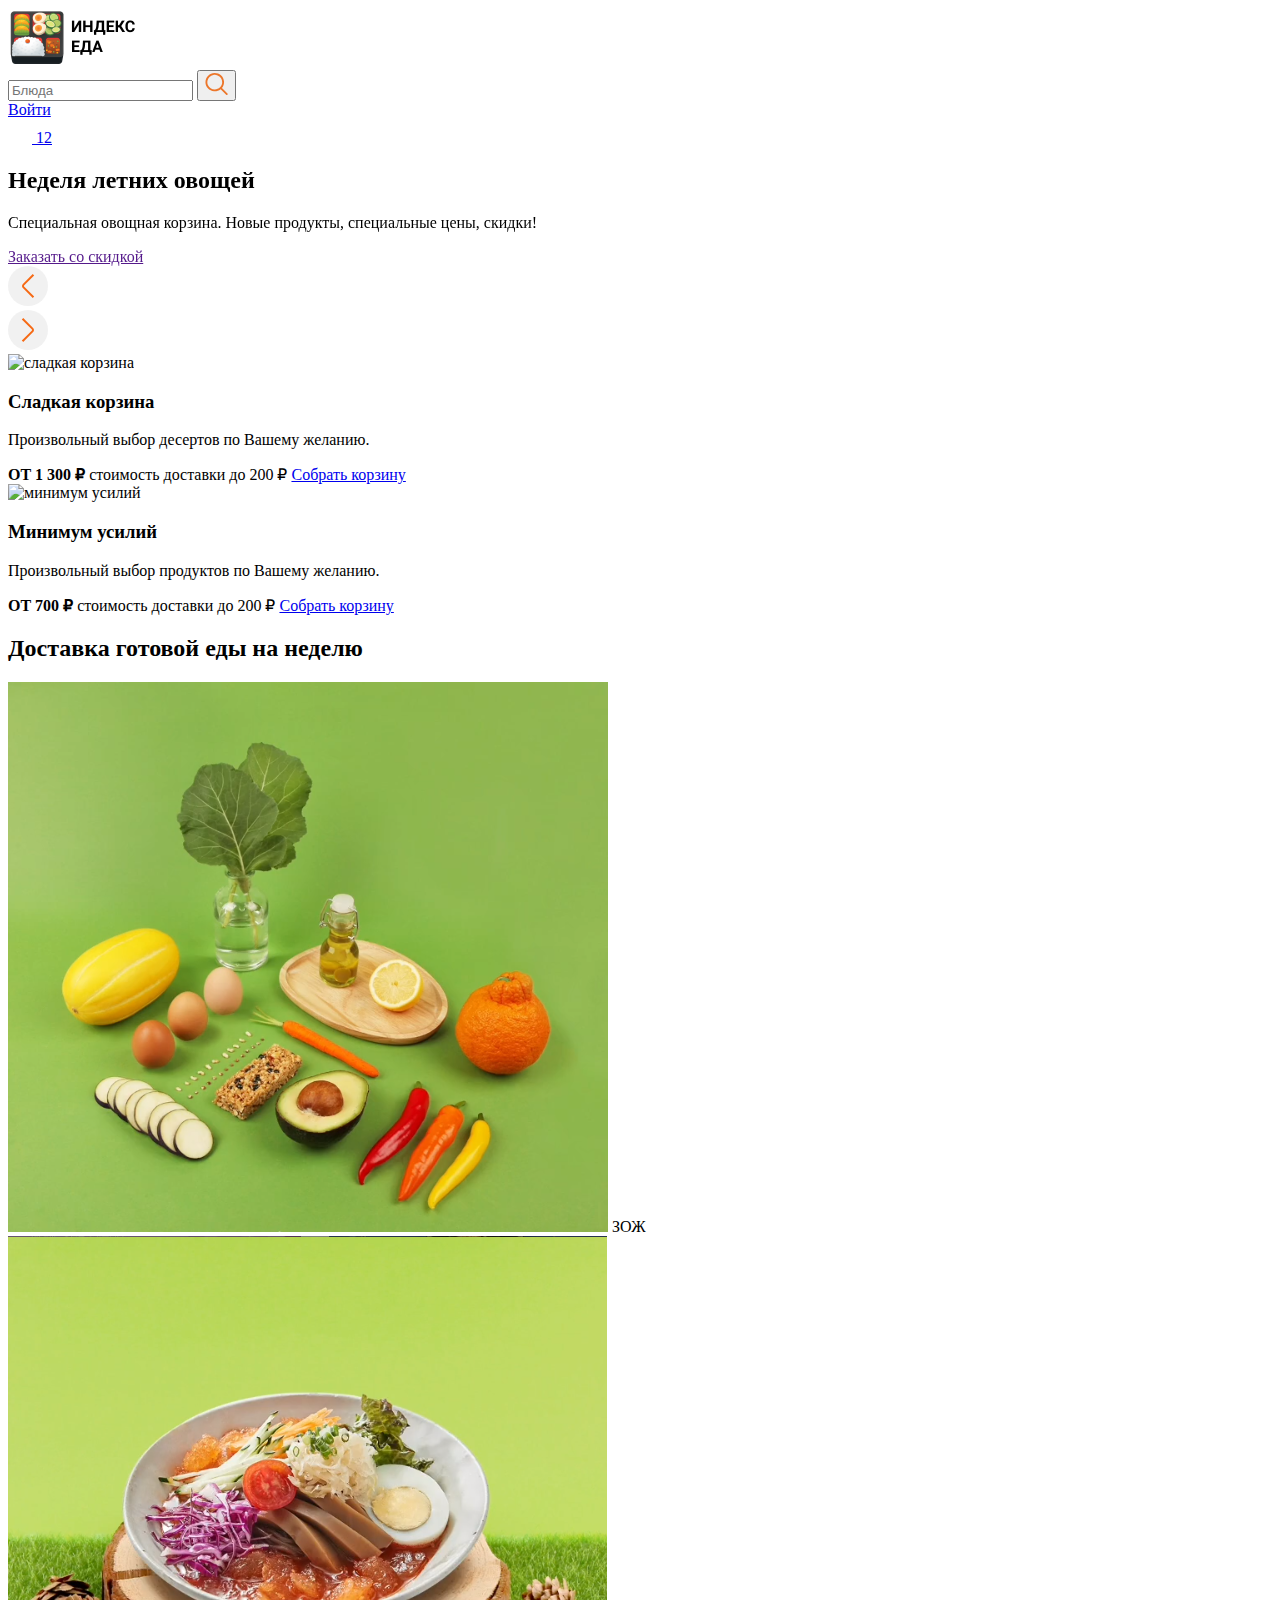
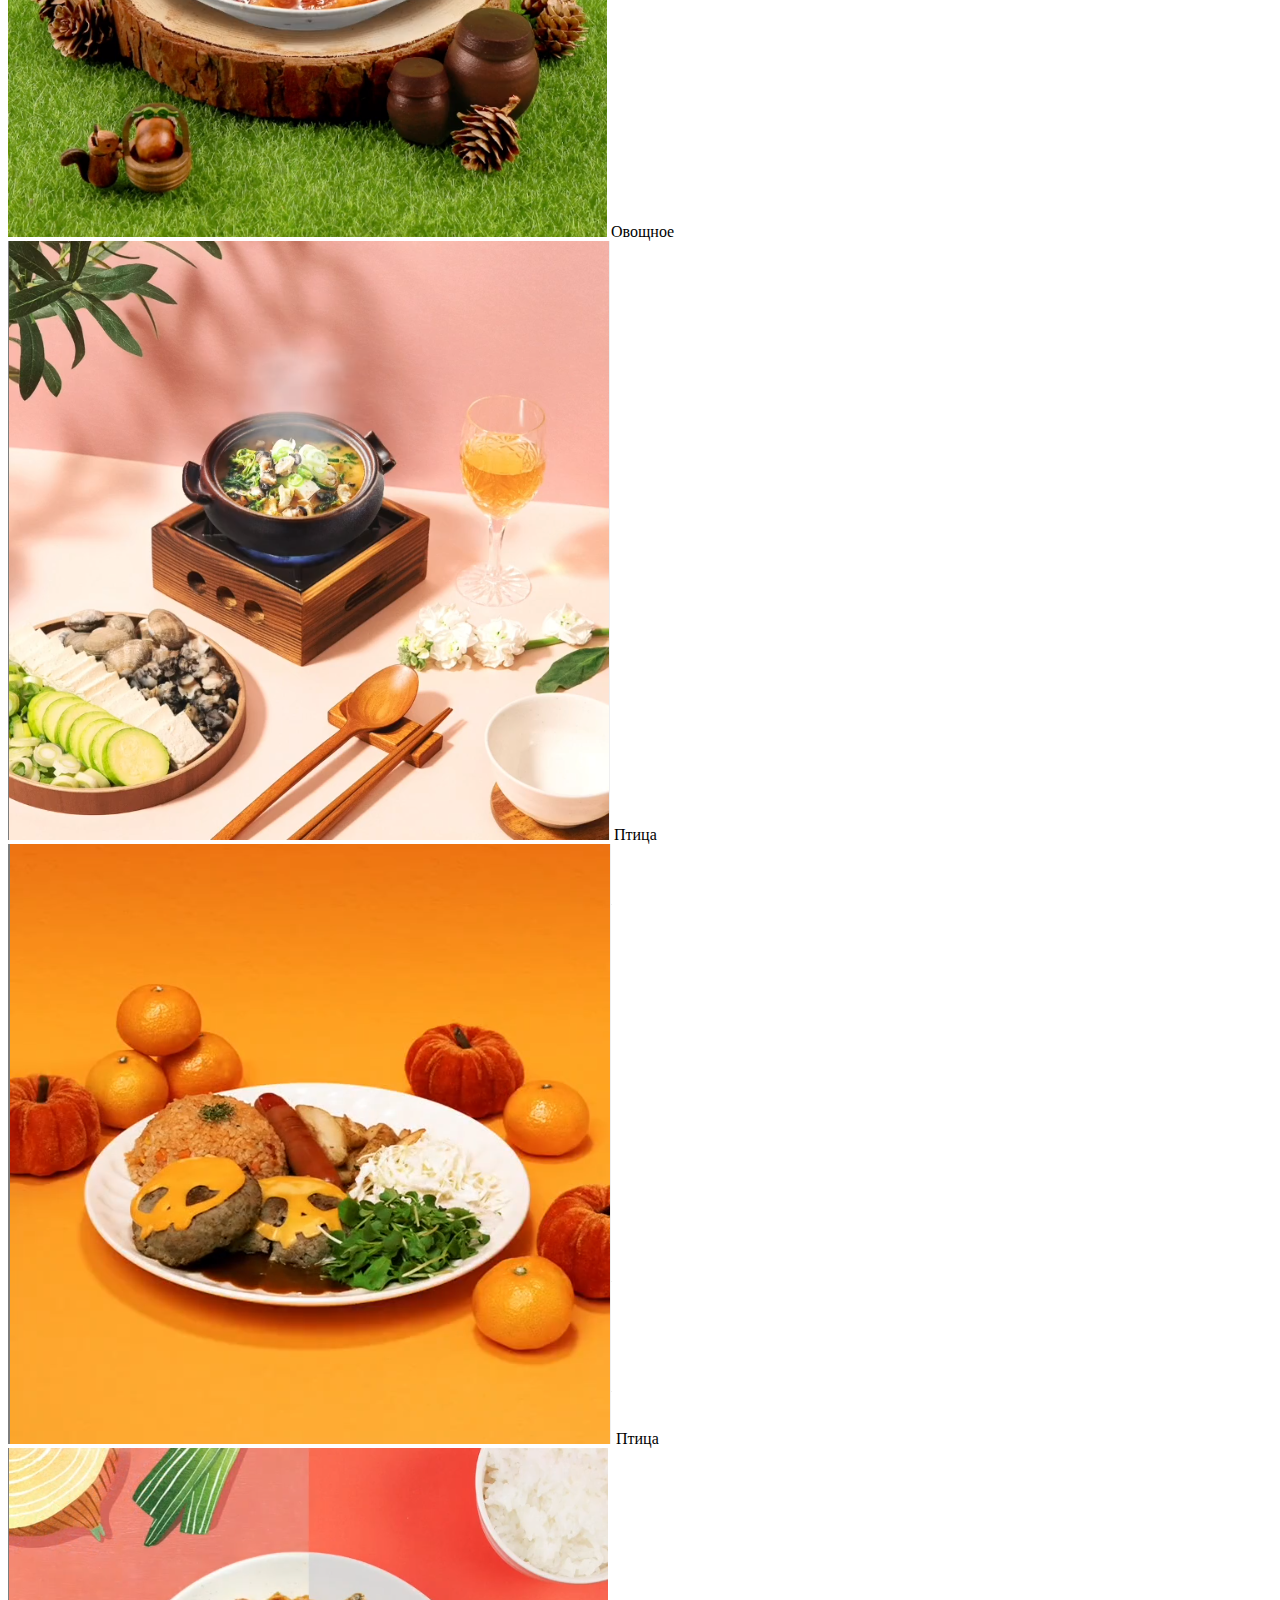
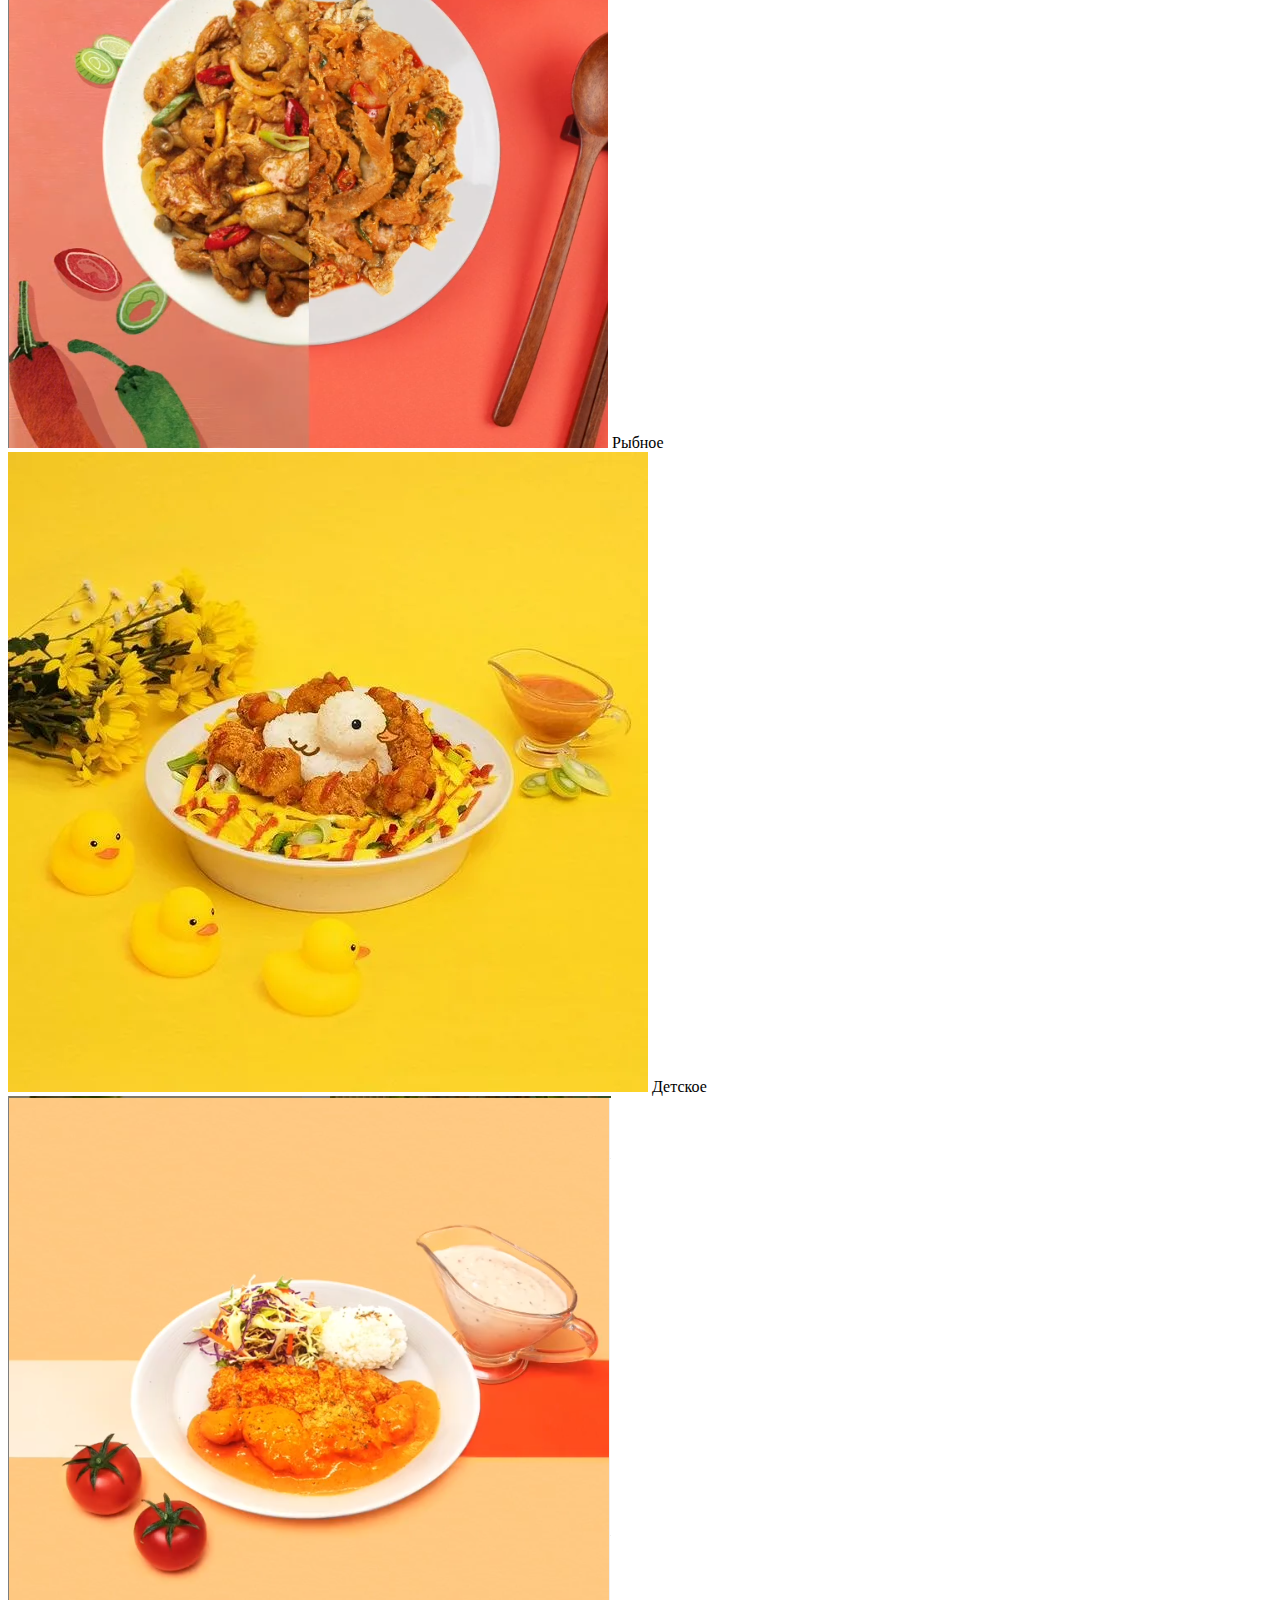
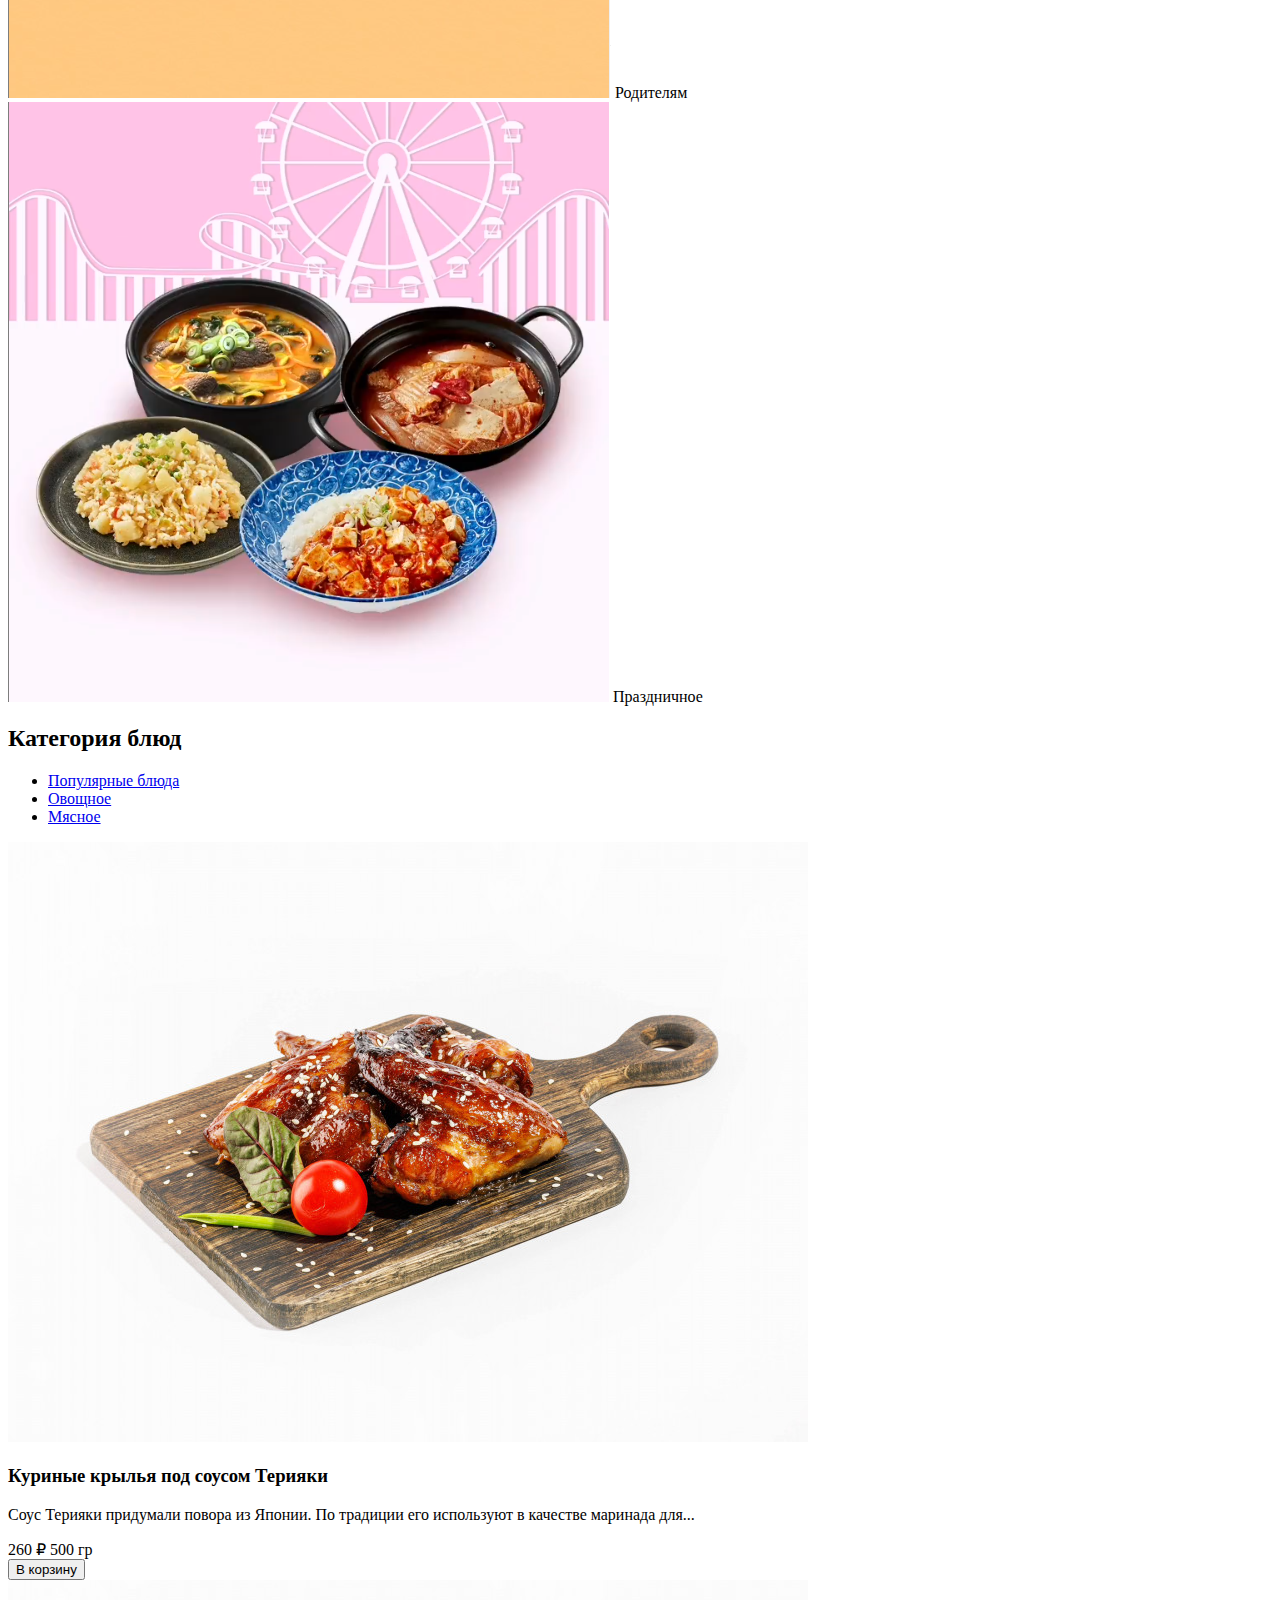
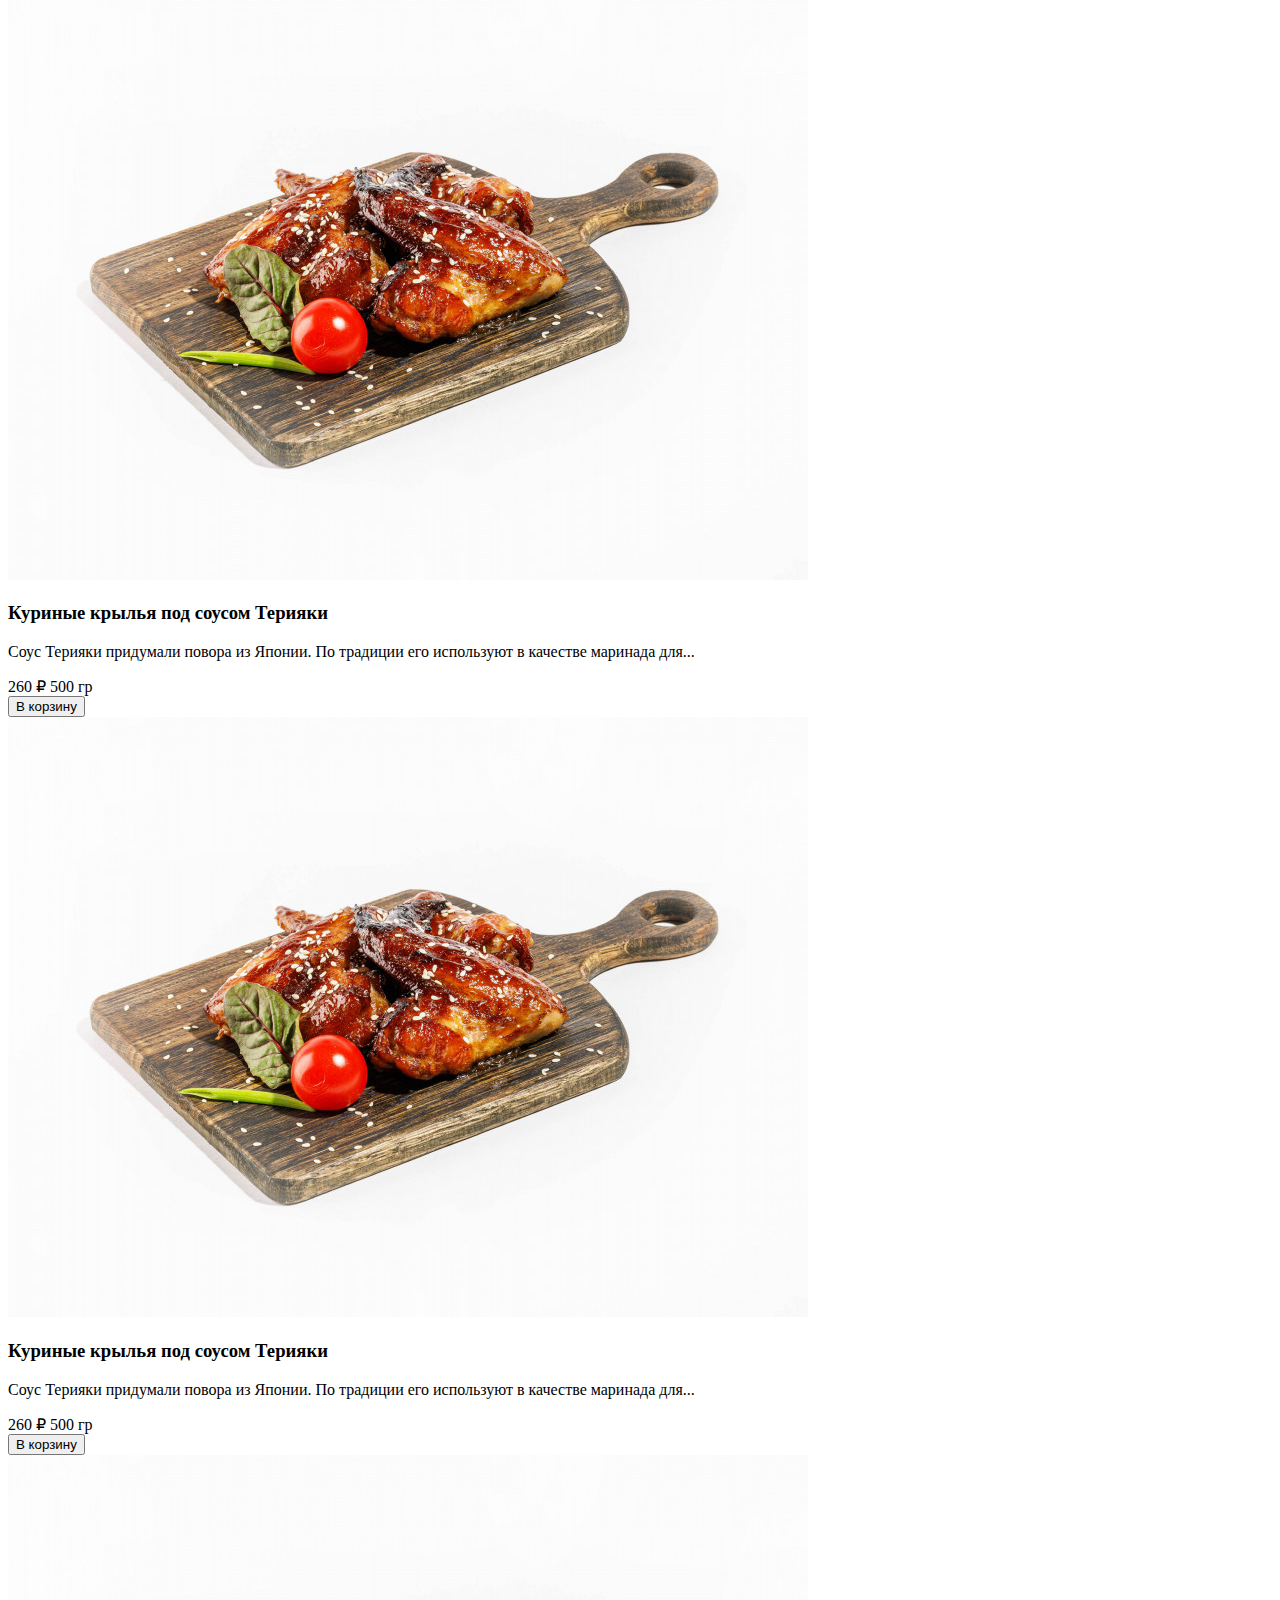
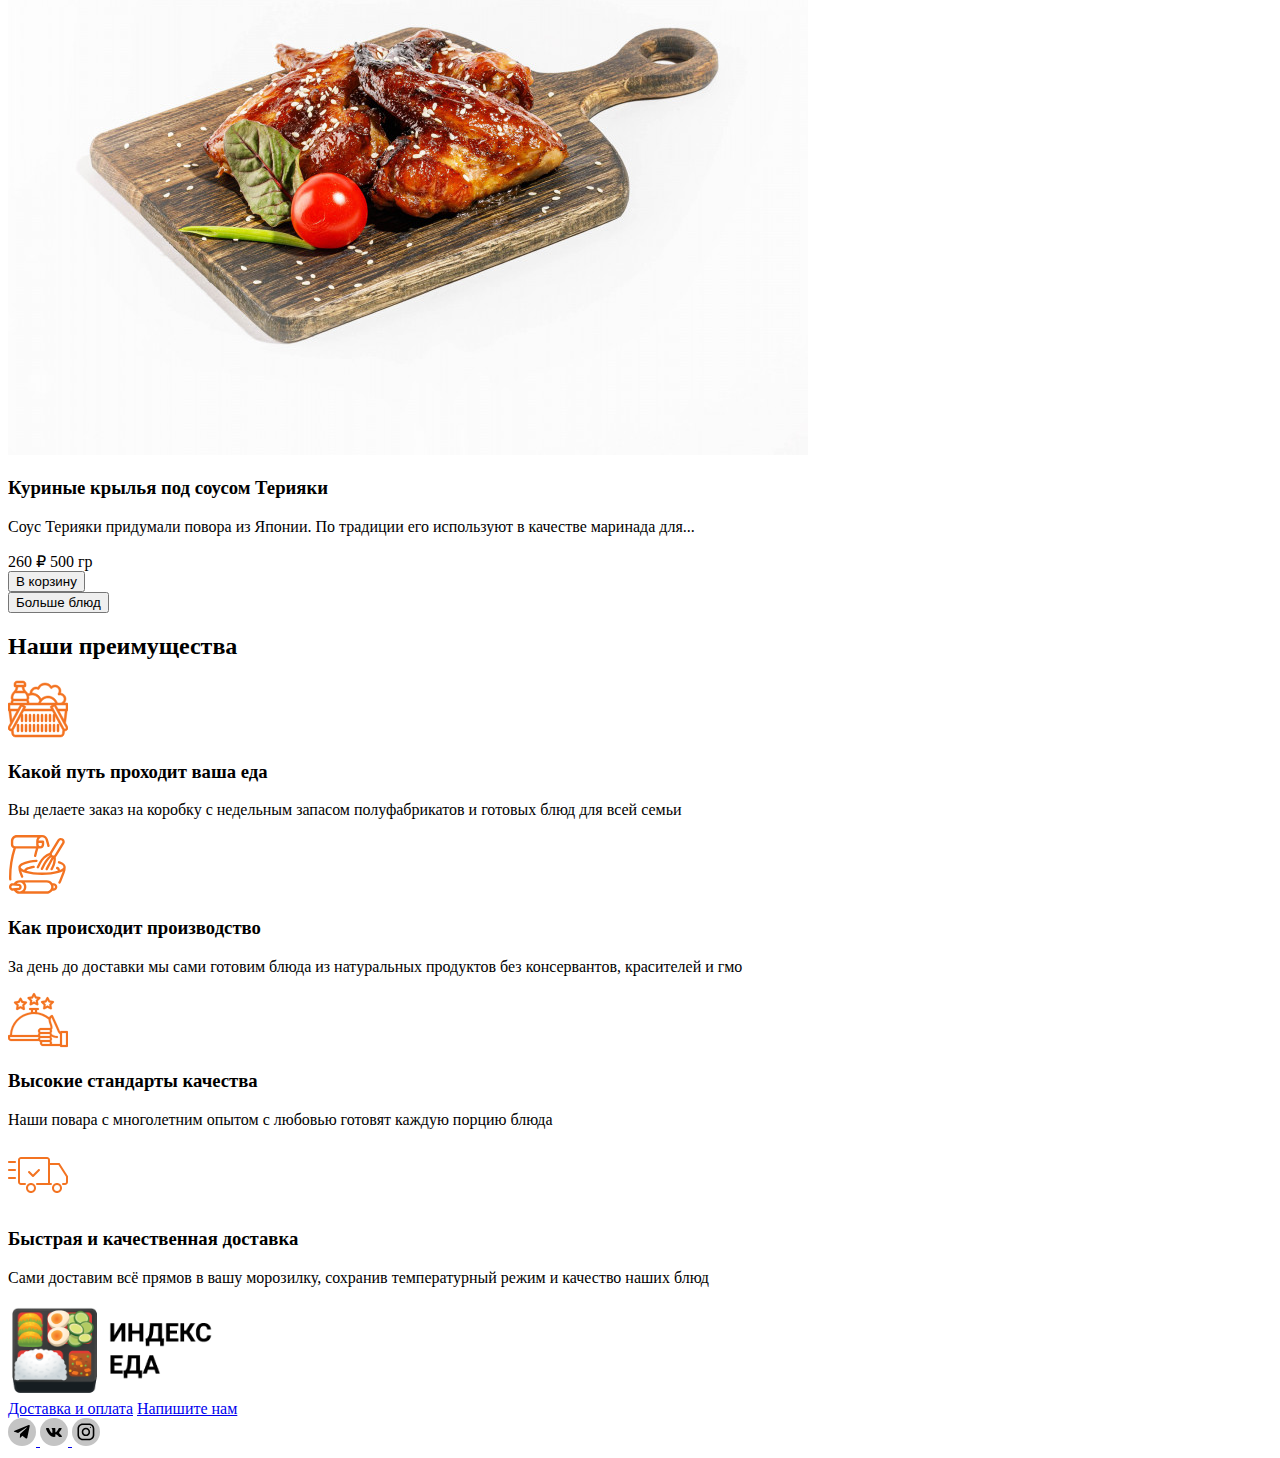
==== index.html @ fc599b20 "Add files via upload" ====
<!DOCTYPE html>
<html lang="ru">
<head>
    <meta charset="UTF-8">
    <meta http-equiv="X-UA-Compatible" content="IE=edge">
    <meta name="viewport" content="width=device-width, initial-scale=1.0">
    <title>Document</title>
    <link rel="preconnect" href="https://fonts.googleapis.com">
    <link rel="preconnect" href="https://fonts.gstatic.com" crossorigin>
    <link href="https://fonts.googleapis.com/css2?family=Roboto:wght@400;500;700&display=swap" rel="stylesheet">
    <link rel="stylesheet" href="css/normalize.css">
    <link rel="stylesheet" href="https://unpkg.com/swiper@8/swiper-bundle.min.css"/>
    <link rel="stylesheet" href="css/style.css">
</head>
<body>
    <header class = "header container">
        <a href="/" class = "logo">
            <img width = "128" src="img/logo.png" alt="logo" class = "logo-image">
        </a>
        <form action="#" class="search-form">
            <input type="search" placeholder="Блюда" class = "search-input">
            <button class = "search-button">
                <img src="img/search-icon.svg" alt="search-icon" classs = "search-icon">
            </button>
        </form>
        <div class="auth">
            <a href="#" class="login">Войти</a>
        </div>
        <!-- /.auth -->
        <a href="#" class="shopping-cart">
            <svg width="24" height="24" viewBox="0 0 24 24" fill="none" xmlns="http://www.w3.org/2000/svg">
                <g clip-path="url(#clip0_5_2)">
                <path d="M22.713 4.077C22.4317 3.73944 22.0796 3.46795 21.6815 3.28182C21.2835 3.09568 20.8494 2.99946 20.41 3H4.242L4.2 2.649C4.11405 1.91942 3.76338 1.24673 3.21449 0.758478C2.6656 0.270223 1.95663 0.000341793 1.222 0L1 0C0.734784 0 0.48043 0.105357 0.292893 0.292893C0.105357 0.48043 0 0.734784 0 1C0 1.26522 0.105357 1.51957 0.292893 1.70711C0.48043 1.89464 0.734784 2 1 2H1.222C1.46693 2.00003 1.70334 2.08996 1.88637 2.25272C2.06941 2.41547 2.18634 2.63975 2.215 2.883L3.591 14.583C3.73385 15.7998 4.31848 16.9218 5.23391 17.736C6.14934 18.5502 7.33185 19 8.557 19H19C19.2652 19 19.5196 18.8946 19.7071 18.7071C19.8946 18.5196 20 18.2652 20 18C20 17.7348 19.8946 17.4804 19.7071 17.2929C19.5196 17.1054 19.2652 17 19 17H8.557C7.93806 16.9983 7.3348 16.8051 6.82994 16.4471C6.32507 16.089 5.94331 15.5835 5.737 15H17.657C18.8293 15.0001 19.9643 14.5882 20.8638 13.8364C21.7633 13.0846 22.37 12.0407 22.578 10.887L23.363 6.533C23.4414 6.10101 23.4237 5.65707 23.3114 5.23264C23.1991 4.80821 22.9948 4.41368 22.713 4.077ZM21.4 6.178L20.614 10.532C20.4891 11.225 20.1245 11.852 19.5839 12.3032C19.0433 12.7544 18.3612 13.0011 17.657 13H5.419L4.478 5H20.41C20.5569 4.99912 20.7022 5.03062 20.8355 5.09226C20.9689 5.15389 21.087 5.24415 21.1815 5.35661C21.276 5.46907 21.3446 5.60097 21.3824 5.74294C21.4201 5.8849 21.4262 6.03344 21.4 6.178Z" fill="white"/>
                <path d="M7.00012 24.0006C8.10469 24.0006 9.00011 23.1052 9.00011 22.0006C9.00011 20.8961 8.10469 20.0006 7.00012 20.0006C5.89555 20.0006 5.00012 20.8961 5.00012 22.0006C5.00012 23.1052 5.89555 24.0006 7.00012 24.0006Z" fill="white"/>
                <path d="M17 24.0006C18.1046 24.0006 19 23.1052 19 22.0006C19 20.8961 18.1046 20.0006 17 20.0006C15.8954 20.0006 15 20.8961 15 22.0006C15 23.1052 15.8954 24.0006 17 24.0006Z" fill="white"/>
                </g>
                <defs>
                <clipPath id="clip0_5_2">
                <rect width="24" height="24" fill="white"/>
                </clipPath>
                </defs>
                </svg>
                <span class="shopping-counter">12</span>
        </a>
    </header>
    <main class="main">
        <!-- /.slider -->
                <!-- Slider main container -->
        <div class="swiper container">
            <!-- Additional required wrapper -->
            <div class="swiper-wrapper">
                <!-- Slides -->
                <div class="swiper-slide">
                    <div class="slide slide-text-light slide-summer">
                        <div class="slide-content">
                            <h2 class="slide-title">Неделя летних овощей</h2>
                            <p class="slide-text">Специальная овощная корзина. Новые продукты,
                            специальные цены, скидки!</p>
                            <a href="" class="button button-primary">Заказать со скидкой</a>
                        </div>
                    </div>
                    <!-- /.slide -->
                </div>
                <div class="swiper-slide">
                    <div class="slide slide-text-light slide-spring">
                        <div class="slide-content">
                            <h2 class="slide-title">Витаминная неделя</h2>
                            <p class="slide-text">Специальная овощная корзина. Новые продукты,
                            специальные цены, скидки!</p>
                            <a href="" class="button button-primary">Заказать со скидкой</a>
                        </div>
                    </div>
                    <!-- /.slide -->
                </div>
                <div class="swiper-slide">
                    <div class="slide slide-text-light slide-autumn">
                        <div class="slide-content">
                            <h2 class="slide-title">Неделя осенних овощей</h2>
                            <p class="slide-text">Специальная овощная корзина. Новые продукты,
                            специальные цены, скидки!</p>
                            <a href="" class="button button-primary">Заказать со скидкой</a>
                        </div>
                    </div>
                    <!-- /.slide -->
                </div>
            </div>
            <!-- If we need navigation buttons -->
            <div class="slider-buttons">
                <div class="slider-button slider-button-prev">
                    <svg width="40" height="40" viewBox="0 0 40 40" fill="none" xmlns="http://www.w3.org/2000/svg">
                        <circle cx="20" cy="20" r="20" fill="#EBEBEB" fill-opacity="0.7"/>
                        <path d="M24.752 31.994L14.879 22.121C14.3166 21.5584 14.0006 20.7955 14.0006 20C14.0006 19.2045 14.3166 18.4416 14.879 17.879L24.746 8.01201L26.16 9.42601L16.293 19.293C16.1055 19.4805 16.0002 19.7348 16.0002 20C16.0002 20.2652 16.1055 20.5195 16.293 20.707L26.166 30.58L24.752 31.994Z" fill="#F66A15"/>
                        </svg>                    
                </div>
                <div class="slider-button slider-button-next">
                    <svg width="40" height="40" viewBox="0 0 40 40" fill="none" xmlns="http://www.w3.org/2000/svg">
                        <circle cx="20" cy="20" r="20" transform="rotate(-180 20 20)" fill="#EBEBEB" fill-opacity="0.7"/>
                        <path d="M15.248 8.00599L25.121 17.879C25.6834 18.4416 25.9994 19.2045 25.9994 20C25.9994 20.7955 25.6834 21.5584 25.121 22.121L15.254 31.988L13.84 30.574L23.707 20.707C23.8945 20.5195 23.9998 20.2652 23.9998 20C23.9998 19.7348 23.8945 19.4805 23.707 19.293L13.834 9.41999L15.248 8.00599Z" fill="#F66A15"/>
                        </svg>                    
                </div>
            </div>
            <!-- /.slider-buttons -->
        </div>
        <div class="container">
            <div class="promo">
                <section class="card card-text-light sweet-backet">
                    <img src="img/sweet-baskket.png" alt="сладкая корзина" class="card-image">
                    <div class="card-header">
                        <h3 class="card-title">Сладкая корзина</h3>
                        <p class="card-description">Произвольный выбор десертов по Вашему желанию.</p>
                    </div>
                    <div class="card-footer">
                        <strong class="card-price">ОТ 1 300 ₽</strong>
                        <span class="card-delivery">стоимость доставки до 200 ₽</span>
                        <a href="#" class="button button-default">Собрать корзину</a>
                    </div>
                </section>
                <section class="card2 card2-text-light">
                    <img src="img/min-affort.png" alt="минимум усилий" class="card2-image">
                    <div class="card2-header">
                        <h3 class="card2-title">Минимум усилий</h3>
                        <p class="card2-description">Произвольный выбор
                            продуктов по Вашему
                            желанию.</p>
                    </div>
                    <div class="card2-footer">
                        <strong class="card2-price">ОТ 700 ₽</strong>
                        <span class="card2-delivery">стоимость доставки до 200 ₽</span>
                        <a href="#" class="button button2-default">Собрать корзину</a>
                    </div>
                </section>
            </div>
            <section class="delivery-week">
                <h2 class="section-title">Доставка готовой еды на неделю</h2>
                <div class="delivery-cards">
                    <div class="delivery-card">
                        <img src="img/card-1.png" alt="ЗОЖ" class="card-1-image">
                        <span class="delivery-tag tag-health-1">ЗОЖ</span>
                    </div>
                    <!-- /.delivery-card -->
                    <div class="delivery-card">
                        <img src="img/card-2.png" alt="ЗОЖ" class="card-1-image">
                        <span class="delivery-tag tag-health-2">Овощное</span>
                    </div>
                    <!-- /.delivery-card -->
                    <div class="delivery-card">
                        <img src="img/card-3.png" alt="ЗОЖ" class="card-1-image">
                        <span class="delivery-tag tag-health-3">Птица</span>
                    </div>
                    <!-- /.delivery-card -->
                    <div class="delivery-card">
                        <img src="img/card-4.png" alt="ЗОЖ" class="card-1-image">
                        <span class="delivery-tag tag-health-4">Птица</span>
                    </div>
                    <!-- /.delivery-card -->
                    <div class="delivery-card">
                        <img src="img/card-5.png" alt="ЗОЖ" class="card-1-image">
                        <span class="delivery-tag tag-health-5">Рыбное</span>
                    </div>
                    <!-- /.delivery-card -->
                    <div class="delivery-card">
                        <img src="img/card-6.png" alt="ЗОЖ" class="card-1-image">
                        <span class="delivery-tag tag-health-6">Детское</span>
                    </div>
                    <!-- /.delivery-card -->
                    <div class="delivery-card">
                        <img src="img/card-7.png" alt="ЗОЖ" class="card-1-image">
                        <span class="delivery-tag tag-health-7">Родителям</span>
                    </div>
                    <!-- /.delivery-card -->
                    <div class="delivery-card">
                        <img src="img/card-8.png" alt="ЗОЖ" class="card-1-image">
                        <span class="delivery-tag tag-health-8">Праздничное</span>
                    </div>
                    <!-- /.delivery-card -->
                </div>
                <!-- /.delivery-cards -->
            </section>
        </div>
        <section class="section-grey category">
            <div class="container">
                <h2 class="section-title">Категория блюд</h2>
                <ul class="tabs">
                    <li class="tabs-item">
                        <a href="#" class="tabs-link active">Популярные блюда</a>
                    </li>
                    <li class="tabs-item">
                        <a href="#" class="tabs-link">Овощное</a>
                    </li>
                    <li class="tabs-item">
                        <a href="#" class="tabs-link">Мясное</a>
                    </li>
                </ul>
                <div class="tabs-content">
                    <div class="tabs-card">
                        <img src="img/tabs-image-1.png" alt="" class="tabs-image">
                        <div class="tabs-card-content">
                            <h3 class="tabs-title">Куриные крылья под соусом Терияки</h3>
                        <p class="tabs-discription">Соус Терияки придумали повора из Японии. По традиции его используют в качестве маринада для...</p>
                        <div class="tabs-info">
                            <div class="tabs-good">
                                <span class="tabs-price">260 ₽</span>
                                <span class="tabs-weight">500 гр</span>
                            </div>
                            <button class="button button-outline">В корзину</button>
                        </div>
                        </div>
                    </div>
                    <div class="tabs-card">
                        <img src="img/tabs-image-1.png" alt="" class="tabs-image">
                        <div class="tabs-card-content">
                            <h3 class="tabs-title">Куриные крылья под соусом Терияки</h3>
                        <p class="tabs-discription">Соус Терияки придумали повора из Японии. По традиции его используют в качестве маринада для...</p>
                        <div class="tabs-info">
                            <div class="tabs-good">
                                <span class="tabs-price">260 ₽</span>
                                <span class="tabs-weight">500 гр</span>
                            </div>
                            <button class="button button-outline">В корзину</button>
                        </div>
                        </div>
                    </div>
                    <div class="tabs-card">
                        <img src="img/tabs-image-1.png" alt="" class="tabs-image">
                        <div class="tabs-card-content">
                            <h3 class="tabs-title">Куриные крылья под соусом Терияки</h3>
                        <p class="tabs-discription">Соус Терияки придумали повора из Японии. По традиции его используют в качестве маринада для...</p>
                        <div class="tabs-info">
                            <div class="tabs-good">
                                <span class="tabs-price">260 ₽</span>
                                <span class="tabs-weight">500 гр</span>
                            </div>
                            <button class="button button-outline">В корзину</button>
                        </div>
                        </div>
                    </div>
                    <div class="tabs-card">
                        <img src="img/tabs-image-1.png" alt="" class="tabs-image">
                        <div class="tabs-card-content">
                            <h3 class="tabs-title">Куриные крылья под соусом Терияки</h3>
                            <p class="tabs-discription">Соус Терияки придумали повора из Японии. По традиции его используют в качестве маринада для...</p>
                        <div class="tabs-info">
                            <div class="tabs-good">
                                <span class="tabs-price">260 ₽</span>
                                <span class="tabs-weight">500 гр</span>
                            </div>
                            <button class="button button-outline">В корзину</button>
                        </div>
                        </div>
                    </div>
                </div>
                <button class="button button-outline button-center">Больше блюд</button>
            </div>
        </section>
        <section class="advantage">
            <div class="container">
                <h2 class="advantage-name">Наши преимущества</h2>
                <div class="advantage-list">
                    <div class="list list-content">
                        <div class="advantage-image">
                            <svg width="60" height="58" viewBox="0 0 60 58" fill="none" xmlns="http://www.w3.org/2000/svg">
                                <path d="M10.0033 43.9973C9.7381 43.9973 9.48376 44.1027 9.29623 44.2902C9.10871 44.4777 9.00336 44.7321 9.00336 44.9973V50.9969C9.00336 51.2621 9.10871 51.5164 9.29623 51.704C9.48376 51.8915 9.7381 51.9968 10.0033 51.9968C10.2685 51.9968 10.5228 51.8915 10.7104 51.704C10.8979 51.5164 11.0032 51.2621 11.0032 50.9969V44.9973C11.0032 44.7321 10.8979 44.4777 10.7104 44.2902C10.5228 44.1027 10.2685 43.9973 10.0033 43.9973Z" fill="#F37321"/>
                                <path d="M14.0031 43.9973C13.7379 43.9973 13.4835 44.1027 13.296 44.2902C13.1085 44.4777 13.0031 44.7321 13.0031 44.9973V50.9969C13.0031 51.2621 13.1085 51.5164 13.296 51.704C13.4835 51.8915 13.7379 51.9968 14.0031 51.9968C14.2683 51.9968 14.5226 51.8915 14.7101 51.704C14.8977 51.5164 15.003 51.2621 15.003 50.9969V44.9973C15.003 44.7321 14.8977 44.4777 14.7101 44.2902C14.5226 44.1027 14.2683 43.9973 14.0031 43.9973Z" fill="#F37321"/>
                                <path d="M18.0028 33.998C17.7376 33.998 17.4833 34.1034 17.2958 34.2909C17.1082 34.4784 17.0029 34.7328 17.0029 34.998V40.9976C17.0029 41.2628 17.1082 41.5171 17.2958 41.7047C17.4833 41.8922 17.7376 41.9975 18.0028 41.9975C18.268 41.9975 18.5224 41.8922 18.7099 41.7047C18.8974 41.5171 19.0028 41.2628 19.0028 40.9976V34.998C19.0028 34.7328 18.8974 34.4784 18.7099 34.2909C18.5224 34.1034 18.268 33.998 18.0028 33.998Z" fill="#F37321"/>
                                <path d="M18.0028 43.9973C17.7376 43.9973 17.4833 44.1027 17.2958 44.2902C17.1082 44.4777 17.0029 44.7321 17.0029 44.9973V50.9969C17.0029 51.2621 17.1082 51.5164 17.2958 51.704C17.4833 51.8915 17.7376 51.9968 18.0028 51.9968C18.268 51.9968 18.5224 51.8915 18.7099 51.704C18.8974 51.5164 19.0028 51.2621 19.0028 50.9969V44.9973C19.0028 44.7321 18.8974 44.4777 18.7099 44.2902C18.5224 44.1027 18.268 43.9973 18.0028 43.9973Z" fill="#F37321"/>
                                <path d="M22.0026 33.998C21.7374 33.998 21.483 34.1034 21.2955 34.2909C21.108 34.4784 21.0026 34.7328 21.0026 34.998V40.9976C21.0026 41.2628 21.108 41.5171 21.2955 41.7047C21.483 41.8922 21.7374 41.9975 22.0026 41.9975C22.2678 41.9975 22.5221 41.8922 22.7097 41.7047C22.8972 41.5171 23.0025 41.2628 23.0025 40.9976V34.998C23.0025 34.7328 22.8972 34.4784 22.7097 34.2909C22.5221 34.1034 22.2678 33.998 22.0026 33.998Z" fill="#F37321"/>
                                <path d="M22.0026 43.9973C21.7374 43.9973 21.483 44.1027 21.2955 44.2902C21.108 44.4777 21.0026 44.7321 21.0026 44.9973V50.9969C21.0026 51.2621 21.108 51.5164 21.2955 51.704C21.483 51.8915 21.7374 51.9968 22.0026 51.9968C22.2678 51.9968 22.5221 51.8915 22.7097 51.704C22.8972 51.5164 23.0025 51.2621 23.0025 50.9969V44.9973C23.0025 44.7321 22.8972 44.4777 22.7097 44.2902C22.5221 44.1027 22.2678 43.9973 22.0026 43.9973Z" fill="#F37321"/>
                                <path d="M38.0016 33.998C37.7364 33.998 37.4821 34.1034 37.2946 34.2909C37.107 34.4784 37.0017 34.7328 37.0017 34.998V40.9976C37.0017 41.2628 37.107 41.5171 37.2946 41.7047C37.4821 41.8922 37.7364 41.9975 38.0016 41.9975C38.2668 41.9975 38.5212 41.8922 38.7087 41.7047C38.8962 41.5171 39.0016 41.2628 39.0016 40.9976V34.998C39.0016 34.7328 38.8962 34.4784 38.7087 34.2909C38.5212 34.1034 38.2668 33.998 38.0016 33.998Z" fill="#F37321"/>
                                <path d="M38.0016 43.9973C37.7364 43.9973 37.4821 44.1027 37.2946 44.2902C37.107 44.4777 37.0017 44.7321 37.0017 44.9973V50.9969C37.0017 51.2621 37.107 51.5164 37.2946 51.704C37.4821 51.8915 37.7364 51.9968 38.0016 51.9968C38.2668 51.9968 38.5212 51.8915 38.7087 51.704C38.8962 51.5164 39.0016 51.2621 39.0016 50.9969V44.9973C39.0016 44.7321 38.8962 44.4777 38.7087 44.2902C38.5212 44.1027 38.2668 43.9973 38.0016 43.9973Z" fill="#F37321"/>
                                <path d="M42.0014 33.998C41.7362 33.998 41.4818 34.1034 41.2943 34.2909C41.1068 34.4784 41.0015 34.7328 41.0015 34.998V40.9976C41.0015 41.2628 41.1068 41.5171 41.2943 41.7047C41.4818 41.8922 41.7362 41.9975 42.0014 41.9975C42.2666 41.9975 42.5209 41.8922 42.7085 41.7047C42.896 41.5171 43.0013 41.2628 43.0013 40.9976V34.998C43.0013 34.7328 42.896 34.4784 42.7085 34.2909C42.5209 34.1034 42.2666 33.998 42.0014 33.998Z" fill="#F37321"/>
                                <path d="M42.0014 43.9973C41.7362 43.9973 41.4818 44.1027 41.2943 44.2902C41.1068 44.4777 41.0015 44.7321 41.0015 44.9973V50.9969C41.0015 51.2621 41.1068 51.5164 41.2943 51.704C41.4818 51.8915 41.7362 51.9968 42.0014 51.9968C42.2666 51.9968 42.5209 51.8915 42.7085 51.704C42.896 51.5164 43.0013 51.2621 43.0013 50.9969V44.9973C43.0013 44.7321 42.896 44.4777 42.7085 44.2902C42.5209 44.1027 42.2666 43.9973 42.0014 43.9973Z" fill="#F37321"/>
                                <path d="M46.0012 43.9973C45.736 43.9973 45.4816 44.1027 45.2941 44.2902C45.1066 44.4777 45.0012 44.7321 45.0012 44.9973V50.9969C45.0012 51.2621 45.1066 51.5164 45.2941 51.704C45.4816 51.8915 45.736 51.9968 46.0012 51.9968C46.2664 51.9968 46.5207 51.8915 46.7082 51.704C46.8957 51.5164 47.0011 51.2621 47.0011 50.9969V44.9973C47.0011 44.7321 46.8957 44.4777 46.7082 44.2902C46.5207 44.1027 46.2664 43.9973 46.0012 43.9973Z" fill="#F37321"/>
                                <path d="M50.0009 43.9973C49.7357 43.9973 49.4814 44.1027 49.2938 44.2902C49.1063 44.4777 49.001 44.7321 49.001 44.9973V50.9969C49.001 51.2621 49.1063 51.5164 49.2938 51.704C49.4814 51.8915 49.7357 51.9968 50.0009 51.9968C50.2661 51.9968 50.5205 51.8915 50.708 51.704C50.8955 51.5164 51.0009 51.2621 51.0009 50.9969V44.9973C51.0009 44.7321 50.8955 44.4777 50.708 44.2902C50.5205 44.1027 50.2661 43.9973 50.0009 43.9973Z" fill="#F37321"/>
                                <path d="M30.0021 33.998C29.7369 33.998 29.4826 34.1034 29.295 34.2909C29.1075 34.4784 29.0022 34.7328 29.0022 34.998V40.9976C29.0022 41.2628 29.1075 41.5171 29.295 41.7047C29.4826 41.8922 29.7369 41.9975 30.0021 41.9975C30.2673 41.9975 30.5217 41.8922 30.7092 41.7047C30.8967 41.5171 31.0021 41.2628 31.0021 40.9976V34.998C31.0021 34.7328 30.8967 34.4784 30.7092 34.2909C30.5217 34.1034 30.2673 33.998 30.0021 33.998Z" fill="#F37321"/>
                                <path d="M30.0021 43.9973C29.7369 43.9973 29.4826 44.1027 29.295 44.2902C29.1075 44.4777 29.0022 44.7321 29.0022 44.9973V50.9969C29.0022 51.2621 29.1075 51.5164 29.295 51.704C29.4826 51.8915 29.7369 51.9968 30.0021 51.9968C30.2673 51.9968 30.5217 51.8915 30.7092 51.704C30.8967 51.5164 31.0021 51.2621 31.0021 50.9969V44.9973C31.0021 44.7321 30.8967 44.4777 30.7092 44.2902C30.5217 44.1027 30.2673 43.9973 30.0021 43.9973Z" fill="#F37321"/>
                                <path d="M26.0023 33.998C25.7372 33.998 25.4828 34.1034 25.2953 34.2909C25.1078 34.4784 25.0024 34.7328 25.0024 34.998V40.9976C25.0024 41.2628 25.1078 41.5171 25.2953 41.7047C25.4828 41.8922 25.7372 41.9975 26.0023 41.9975C26.2676 41.9975 26.5219 41.8922 26.7094 41.7047C26.8969 41.5171 27.0023 41.2628 27.0023 40.9976V34.998C27.0023 34.7328 26.8969 34.4784 26.7094 34.2909C26.5219 34.1034 26.2676 33.998 26.0023 33.998Z" fill="#F37321"/>
                                <path d="M26.0023 43.9973C25.7372 43.9973 25.4828 44.1027 25.2953 44.2902C25.1078 44.4777 25.0024 44.7321 25.0024 44.9973V50.9969C25.0024 51.2621 25.1078 51.5164 25.2953 51.704C25.4828 51.8915 25.7372 51.9968 26.0023 51.9968C26.2676 51.9968 26.5219 51.8915 26.7094 51.704C26.8969 51.5164 27.0023 51.2621 27.0023 50.9969V44.9973C27.0023 44.7321 26.8969 44.4777 26.7094 44.2902C26.5219 44.1027 26.2676 43.9973 26.0023 43.9973Z" fill="#F37321"/>
                                <path d="M34.0019 33.998C33.7367 33.998 33.4823 34.1034 33.2948 34.2909C33.1073 34.4784 33.0019 34.7328 33.0019 34.998V40.9976C33.0019 41.2628 33.1073 41.5171 33.2948 41.7047C33.4823 41.8922 33.7367 41.9975 34.0019 41.9975C34.2671 41.9975 34.5214 41.8922 34.7089 41.7047C34.8965 41.5171 35.0018 41.2628 35.0018 40.9976V34.998C35.0018 34.7328 34.8965 34.4784 34.7089 34.2909C34.5214 34.1034 34.2671 33.998 34.0019 33.998Z" fill="#F37321"/>
                                <path d="M34.0019 43.9973C33.7367 43.9973 33.4823 44.1027 33.2948 44.2902C33.1073 44.4777 33.0019 44.7321 33.0019 44.9973V50.9969C33.0019 51.2621 33.1073 51.5164 33.2948 51.704C33.4823 51.8915 33.7367 51.9968 34.0019 51.9968C34.2671 51.9968 34.5214 51.8915 34.7089 51.704C34.8965 51.5164 35.0018 51.2621 35.0018 50.9969V44.9973C35.0018 44.7321 34.8965 44.4777 34.7089 44.2902C34.5214 44.1027 34.2671 43.9973 34.0019 43.9973Z" fill="#F37321"/>
                                <path d="M57.6479 42.8784L59.1342 30.9882C59.3738 30.9558 59.5935 30.8376 59.7527 30.6556C59.9119 30.4736 59.9998 30.2401 60 29.9983V23.9986C60 23.7334 59.8946 23.4791 59.7071 23.2916C59.5196 23.104 59.2653 22.9987 59.0001 22.9987H56.4676C57.2046 22.1771 57.7005 21.1679 57.9007 20.0825C58.1008 18.9971 57.9975 17.8775 57.6021 16.847C57.2066 15.8165 56.5344 14.9152 55.6595 14.2423C54.7846 13.5695 53.7409 13.1512 52.6434 13.0335C53.078 11.8293 53.1159 10.5176 52.7514 9.2903C52.387 8.06303 51.6394 6.98455 50.6181 6.21264C49.5967 5.44073 48.3551 5.01589 47.075 5.00027C45.7948 4.98465 44.5433 5.37906 43.5034 6.12582C42.0161 4.17219 39.625 2.99988 37.0014 2.99988C33.8669 2.99988 31.088 4.67828 29.7778 7.269C28.8801 6.9905 27.9295 6.92687 27.0026 7.08325C26.0758 7.23962 25.1987 7.61163 24.442 8.16926C23.6853 8.72689 23.0703 9.4545 22.6465 10.2935C22.2227 11.1325 22.0021 12.0593 22.0023 12.9993C22.0023 13.0668 22.0045 13.134 22.0068 13.2014C21.313 13.3419 20.636 13.5556 19.9873 13.8389C19.5226 12.9513 18.9133 12.1473 18.1844 11.4599C16.9479 10.2847 16.1826 8.69882 16.0319 6.99964H17.0026C17.2678 6.99964 17.5221 6.89429 17.7096 6.70677C17.8972 6.51924 18.0025 6.2649 18.0025 5.9997V3.99982C18.0016 3.20449 17.6853 2.442 17.1229 1.87961C16.5605 1.31723 15.798 1.00089 15.0027 1H9.00305C8.20772 1.00089 7.44523 1.31723 6.88285 1.87961C6.32046 2.442 6.00413 3.20449 6.00323 3.99982V5.9997C6.00323 6.2649 6.10858 6.51924 6.29611 6.70677C6.48363 6.89429 6.73797 6.99964 7.00317 6.99964H7.97386C7.82322 8.69887 7.05788 10.2848 5.82137 11.46C4.92748 12.2978 4.21589 13.3108 3.73104 14.4359C3.2462 15.5609 2.9985 16.7739 3.00341 17.999C3.0029 18.7374 3.2759 19.4499 3.76974 19.9989C3.2759 20.5479 3.0029 21.2603 3.00341 21.9987V22.9987H1.00353C0.738331 22.9987 0.483992 23.104 0.296467 23.2916C0.108942 23.4791 0.00359171 23.7334 0.00359171 23.9986V29.9983C0.00382492 30.2401 0.0916693 30.4736 0.250858 30.6556C0.410048 30.8376 0.629797 30.9558 0.869415 30.9882L2.35995 42.9125L0.37032 46.5598C0.104386 47.0435 -0.0226292 47.5914 0.00330717 48.1429C0.0292435 48.6943 0.207122 49.2279 0.517289 49.6845C0.827455 50.1412 1.25783 50.5033 1.76087 50.7307C2.26391 50.9581 2.82002 51.042 3.36777 50.9731L3.69937 53.6267C3.93948 55.5481 5.64675 56.9966 7.67088 56.9966H52.3327C54.3567 56.9966 56.0641 55.5481 56.3042 53.6272L56.6411 50.9323C57.2607 51.0097 57.889 50.8894 58.4362 50.5884C58.7821 50.3998 59.0874 50.1449 59.3347 49.8382C59.582 49.5316 59.7665 49.1793 59.8777 48.8013C59.9888 48.4234 60.0245 48.0273 59.9825 47.6356C59.9406 47.2438 59.8219 46.8642 59.6333 46.5184L57.6479 42.8784ZM58.0001 24.9986V28.9983H50.077L47.8952 24.9986H58.0001ZM57.1173 30.9982L56.0081 39.8727L51.1678 30.9982H57.1173ZM28.0019 8.99952C28.6466 8.99774 29.2819 9.1536 29.8526 9.4536C29.9808 9.5208 30.1221 9.5594 30.2667 9.5666C30.4113 9.5738 30.5557 9.5496 30.69 9.4955C30.8243 9.4415 30.9453 9.3589 31.0446 9.2535C31.1438 9.1481 31.219 9.0225 31.265 8.88515C32.0423 6.56117 34.3479 4.99976 37.0014 4.99976C39.2887 4.99976 41.4105 6.22194 42.4071 8.11332C42.4821 8.25567 42.5903 8.37782 42.7226 8.4694C42.8549 8.56097 43.0073 8.61927 43.167 8.63935C43.3266 8.65942 43.4887 8.64067 43.6396 8.58469C43.7904 8.52872 43.9256 8.43716 44.0335 8.31781C44.5754 7.7182 45.2863 7.29684 46.0725 7.10926C46.8587 6.92167 47.6832 6.97667 48.4375 7.26699C49.1918 7.55732 49.8405 8.06935 50.298 8.73563C50.7555 9.4019 51.0005 10.1912 51.0005 10.9994C51.0038 11.9076 50.6943 12.7893 50.1242 13.4963C49.9948 13.658 49.9188 13.8559 49.9066 14.0626C49.8945 14.2694 49.9469 14.4749 50.0566 14.6506C50.1663 14.8263 50.3278 14.9636 50.5189 15.0435C50.71 15.1235 50.9212 15.1421 51.1233 15.0969C51.6722 14.9733 52.2409 14.9669 52.7925 15.078C53.344 15.1892 53.8659 15.4155 54.324 15.7421C54.7821 16.0687 55.1662 16.4883 55.4511 16.9735C55.736 17.4586 55.9154 17.9984 55.9775 18.5576C56.0395 19.1168 55.9829 19.6828 55.8114 20.2186C55.6398 20.7545 55.3571 21.2481 54.9818 21.6672C54.6064 22.0863 54.1469 22.4216 53.6332 22.651C53.1195 22.8804 52.5631 22.9989 52.0005 22.9987H49.5415C49.0525 21.4446 48.1913 20.0336 47.0328 18.8882C45.8742 17.7428 44.4534 16.8977 42.8938 16.4266C41.3343 15.9554 39.6833 15.8723 38.0843 16.1845C36.4854 16.4968 34.9869 17.1949 33.7192 18.2182C33.495 18.3996 33.2794 18.5902 33.0725 18.7898C32.2702 17.0601 30.99 15.596 29.3829 14.57C27.7758 13.544 25.9088 12.999 24.0022 12.9993C24.0033 11.9388 24.4251 10.9222 25.175 10.1723C25.9248 9.4225 26.9415 9.0007 28.0019 8.99952ZM47.4174 22.9987H32.585C33.0971 21.7391 33.9198 20.6296 34.9765 19.7739C36.3994 18.6255 38.1727 17.9992 40.0012 17.9992C41.8297 17.9992 43.603 18.6255 45.0259 19.7739C46.0826 20.6296 46.9053 21.7391 47.4174 22.9987ZM20.7107 15.7066C22.0601 15.0983 23.5516 14.8759 25.0197 15.0644C26.4878 15.2528 27.8749 15.8446 29.0269 16.7741C30.239 17.7553 31.1398 19.0677 31.6197 20.5516C31.1244 21.311 30.7346 22.1343 30.4609 22.9987H21.0023V21.9987C21.0028 21.2603 20.7298 20.5479 20.236 19.9989C20.7298 19.4499 21.0028 18.7374 21.0023 17.999C21.0032 17.2256 20.9052 16.4552 20.7107 15.7066ZM44.6679 24.9986L42.7659 26.036C42.5331 26.163 42.3603 26.3773 42.2854 26.6317C42.2106 26.8861 42.2399 27.1599 42.3669 27.3927L43.2428 28.9983H16.7836L17.6365 27.4347C17.7635 27.2019 17.7928 26.9281 17.718 26.6737C17.6432 26.4193 17.4704 26.205 17.2376 26.078L15.2587 24.9986H44.6679ZM8.00311 3.99982C8.00341 3.73471 8.10886 3.48055 8.29632 3.29308C8.48378 3.10562 8.73794 3.00018 9.00305 2.99988H15.0027C15.2678 3.00018 15.522 3.10562 15.7094 3.29308C15.8969 3.48055 16.0023 3.73471 16.0026 3.99982V4.99976H8.00311V3.99982ZM15.2813 10.9994H8.72444C9.45042 9.7829 9.88021 8.41281 9.97912 6.99964H14.0266C14.1255 8.41281 14.5553 9.7829 15.2813 10.9994ZM7.10879 12.9993H16.897C17.5662 13.6481 18.0977 14.4254 18.4595 15.2845C18.8213 16.1435 19.0059 17.0668 19.0025 17.999C19.0022 18.2641 18.8967 18.5183 18.7092 18.7057C18.5218 18.8932 18.2676 18.9986 18.0025 18.9989H6.00323C5.73812 18.9986 5.48396 18.8932 5.2965 18.7057C5.10904 18.5183 5.00359 18.2641 5.00329 17.999C4.9998 17.0668 5.18447 16.1435 5.54626 15.2844C5.90804 14.4254 6.4395 13.6481 7.10879 12.9993ZM5.00329 21.9987C5.00359 21.7336 5.10904 21.4795 5.2965 21.292C5.48396 21.1045 5.73812 20.9991 6.00323 20.9988H18.0025C18.2676 20.9991 18.5218 21.1045 18.7092 21.292C18.8967 21.4795 19.0022 21.7336 19.0025 21.9987V22.9987H5.00329V21.9987ZM2.00347 28.9983V24.9986H12.1312L9.94962 28.9983H2.00347ZM8.85869 30.9982L3.99973 39.9063L2.88617 30.9982H8.85869ZM3.88161 48.4757C3.7954 48.6336 3.66821 48.7654 3.51343 48.8572C3.35864 48.9489 3.18198 48.9973 3.00204 48.9971C2.83522 48.9973 2.67108 48.9552 2.52494 48.8748C2.29236 48.7475 2.11972 48.5333 2.0449 48.2789C1.97009 48.0246 1.99919 47.751 2.12584 47.5181L13.6464 26.3971L15.402 27.3548L3.88161 48.4757ZM54.3197 53.3792C54.2045 54.3014 53.3503 54.9968 52.3323 54.9968H7.67088C6.65332 54.9968 5.79912 54.3014 5.6835 53.3792L5.2579 49.9742C5.40378 49.8084 5.53092 49.627 5.637 49.4333L13.0028 35.9299V40.9976C13.0028 41.2628 13.1082 41.5171 13.2957 41.7047C13.4832 41.8922 13.7376 41.9975 14.0028 41.9975C14.268 41.9975 14.5223 41.8922 14.7098 41.7047C14.8973 41.5171 15.0027 41.2628 15.0027 40.9976V34.998C15.0026 34.742 14.9042 34.4958 14.7279 34.3102C14.5516 34.1247 14.3108 34.0138 14.0551 34.0006L15.6928 30.9982H44.3336L45.971 33.9995C45.7112 34.0071 45.4646 34.1156 45.2834 34.302C45.1023 34.4884 45.001 34.7381 45.0009 34.998V40.9976C45.0009 41.2628 45.1062 41.5171 45.2938 41.7047C45.4813 41.8922 45.7356 41.9975 46.0008 41.9975C46.266 41.9975 46.5204 41.8922 46.7079 41.7047C46.8954 41.5171 47.0008 41.2628 47.0008 40.9976V35.8882L54.3662 49.3914C54.4734 49.5871 54.6021 49.7702 54.7499 49.9373L54.3197 53.3792ZM57.9591 48.237C57.9034 48.4269 57.7926 48.5959 57.6407 48.7227C57.4889 48.8495 57.3029 48.9284 57.1062 48.9495C56.9095 48.9705 56.7109 48.9328 56.5357 48.841C56.3605 48.7492 56.2164 48.6075 56.1217 48.4338L44.6009 27.3129L46.3567 26.3552L57.8776 47.4761C57.9408 47.5913 57.9806 47.7178 57.9945 47.8484C58.0085 47.979 57.9965 48.1111 57.9591 48.237Z" fill="#F37321"/>
                                <path d="M10.0033 43.9973C9.7381 43.9973 9.48376 44.1027 9.29623 44.2902C9.10871 44.4777 9.00336 44.7321 9.00336 44.9973V50.9969C9.00336 51.2621 9.10871 51.5164 9.29623 51.704C9.48376 51.8915 9.7381 51.9968 10.0033 51.9968C10.2685 51.9968 10.5228 51.8915 10.7104 51.704C10.8979 51.5164 11.0032 51.2621 11.0032 50.9969V44.9973C11.0032 44.7321 10.8979 44.4777 10.7104 44.2902C10.5228 44.1027 10.2685 43.9973 10.0033 43.9973Z" stroke="#F37321" stroke-width="0.5"/>
                                <path d="M14.0031 43.9973C13.7379 43.9973 13.4835 44.1027 13.296 44.2902C13.1085 44.4777 13.0031 44.7321 13.0031 44.9973V50.9969C13.0031 51.2621 13.1085 51.5164 13.296 51.704C13.4835 51.8915 13.7379 51.9968 14.0031 51.9968C14.2683 51.9968 14.5226 51.8915 14.7101 51.704C14.8977 51.5164 15.003 51.2621 15.003 50.9969V44.9973C15.003 44.7321 14.8977 44.4777 14.7101 44.2902C14.5226 44.1027 14.2683 43.9973 14.0031 43.9973Z" stroke="#F37321" stroke-width="0.5"/>
                                <path d="M18.0028 33.998C17.7376 33.998 17.4833 34.1034 17.2958 34.2909C17.1082 34.4784 17.0029 34.7328 17.0029 34.998V40.9976C17.0029 41.2628 17.1082 41.5171 17.2958 41.7047C17.4833 41.8922 17.7376 41.9975 18.0028 41.9975C18.268 41.9975 18.5224 41.8922 18.7099 41.7047C18.8974 41.5171 19.0028 41.2628 19.0028 40.9976V34.998C19.0028 34.7328 18.8974 34.4784 18.7099 34.2909C18.5224 34.1034 18.268 33.998 18.0028 33.998Z" stroke="#F37321" stroke-width="0.5"/>
                                <path d="M18.0028 43.9973C17.7376 43.9973 17.4833 44.1027 17.2958 44.2902C17.1082 44.4777 17.0029 44.7321 17.0029 44.9973V50.9969C17.0029 51.2621 17.1082 51.5164 17.2958 51.704C17.4833 51.8915 17.7376 51.9968 18.0028 51.9968C18.268 51.9968 18.5224 51.8915 18.7099 51.704C18.8974 51.5164 19.0028 51.2621 19.0028 50.9969V44.9973C19.0028 44.7321 18.8974 44.4777 18.7099 44.2902C18.5224 44.1027 18.268 43.9973 18.0028 43.9973Z" stroke="#F37321" stroke-width="0.5"/>
                                <path d="M22.0026 33.998C21.7374 33.998 21.483 34.1034 21.2955 34.2909C21.108 34.4784 21.0026 34.7328 21.0026 34.998V40.9976C21.0026 41.2628 21.108 41.5171 21.2955 41.7047C21.483 41.8922 21.7374 41.9975 22.0026 41.9975C22.2678 41.9975 22.5221 41.8922 22.7097 41.7047C22.8972 41.5171 23.0025 41.2628 23.0025 40.9976V34.998C23.0025 34.7328 22.8972 34.4784 22.7097 34.2909C22.5221 34.1034 22.2678 33.998 22.0026 33.998Z" stroke="#F37321" stroke-width="0.5"/>
                                <path d="M22.0026 43.9973C21.7374 43.9973 21.483 44.1027 21.2955 44.2902C21.108 44.4777 21.0026 44.7321 21.0026 44.9973V50.9969C21.0026 51.2621 21.108 51.5164 21.2955 51.704C21.483 51.8915 21.7374 51.9968 22.0026 51.9968C22.2678 51.9968 22.5221 51.8915 22.7097 51.704C22.8972 51.5164 23.0025 51.2621 23.0025 50.9969V44.9973C23.0025 44.7321 22.8972 44.4777 22.7097 44.2902C22.5221 44.1027 22.2678 43.9973 22.0026 43.9973Z" stroke="#F37321" stroke-width="0.5"/>
                                <path d="M38.0016 33.998C37.7364 33.998 37.4821 34.1034 37.2946 34.2909C37.107 34.4784 37.0017 34.7328 37.0017 34.998V40.9976C37.0017 41.2628 37.107 41.5171 37.2946 41.7047C37.4821 41.8922 37.7364 41.9975 38.0016 41.9975C38.2668 41.9975 38.5212 41.8922 38.7087 41.7047C38.8962 41.5171 39.0016 41.2628 39.0016 40.9976V34.998C39.0016 34.7328 38.8962 34.4784 38.7087 34.2909C38.5212 34.1034 38.2668 33.998 38.0016 33.998Z" stroke="#F37321" stroke-width="0.5"/>
                                <path d="M38.0016 43.9973C37.7364 43.9973 37.4821 44.1027 37.2946 44.2902C37.107 44.4777 37.0017 44.7321 37.0017 44.9973V50.9969C37.0017 51.2621 37.107 51.5164 37.2946 51.704C37.4821 51.8915 37.7364 51.9968 38.0016 51.9968C38.2668 51.9968 38.5212 51.8915 38.7087 51.704C38.8962 51.5164 39.0016 51.2621 39.0016 50.9969V44.9973C39.0016 44.7321 38.8962 44.4777 38.7087 44.2902C38.5212 44.1027 38.2668 43.9973 38.0016 43.9973Z" stroke="#F37321" stroke-width="0.5"/>
                                <path d="M42.0014 33.998C41.7362 33.998 41.4818 34.1034 41.2943 34.2909C41.1068 34.4784 41.0015 34.7328 41.0015 34.998V40.9976C41.0015 41.2628 41.1068 41.5171 41.2943 41.7047C41.4818 41.8922 41.7362 41.9975 42.0014 41.9975C42.2666 41.9975 42.5209 41.8922 42.7085 41.7047C42.896 41.5171 43.0013 41.2628 43.0013 40.9976V34.998C43.0013 34.7328 42.896 34.4784 42.7085 34.2909C42.5209 34.1034 42.2666 33.998 42.0014 33.998Z" stroke="#F37321" stroke-width="0.5"/>
                                <path d="M42.0014 43.9973C41.7362 43.9973 41.4818 44.1027 41.2943 44.2902C41.1068 44.4777 41.0015 44.7321 41.0015 44.9973V50.9969C41.0015 51.2621 41.1068 51.5164 41.2943 51.704C41.4818 51.8915 41.7362 51.9968 42.0014 51.9968C42.2666 51.9968 42.5209 51.8915 42.7085 51.704C42.896 51.5164 43.0013 51.2621 43.0013 50.9969V44.9973C43.0013 44.7321 42.896 44.4777 42.7085 44.2902C42.5209 44.1027 42.2666 43.9973 42.0014 43.9973Z" stroke="#F37321" stroke-width="0.5"/>
                                <path d="M46.0012 43.9973C45.736 43.9973 45.4816 44.1027 45.2941 44.2902C45.1066 44.4777 45.0012 44.7321 45.0012 44.9973V50.9969C45.0012 51.2621 45.1066 51.5164 45.2941 51.704C45.4816 51.8915 45.736 51.9968 46.0012 51.9968C46.2664 51.9968 46.5207 51.8915 46.7082 51.704C46.8957 51.5164 47.0011 51.2621 47.0011 50.9969V44.9973C47.0011 44.7321 46.8957 44.4777 46.7082 44.2902C46.5207 44.1027 46.2664 43.9973 46.0012 43.9973Z" stroke="#F37321" stroke-width="0.5"/>
                                <path d="M50.0009 43.9973C49.7357 43.9973 49.4814 44.1027 49.2938 44.2902C49.1063 44.4777 49.001 44.7321 49.001 44.9973V50.9969C49.001 51.2621 49.1063 51.5164 49.2938 51.704C49.4814 51.8915 49.7357 51.9968 50.0009 51.9968C50.2661 51.9968 50.5205 51.8915 50.708 51.704C50.8955 51.5164 51.0009 51.2621 51.0009 50.9969V44.9973C51.0009 44.7321 50.8955 44.4777 50.708 44.2902C50.5205 44.1027 50.2661 43.9973 50.0009 43.9973Z" stroke="#F37321" stroke-width="0.5"/>
                                <path d="M30.0021 33.998C29.7369 33.998 29.4826 34.1034 29.295 34.2909C29.1075 34.4784 29.0022 34.7328 29.0022 34.998V40.9976C29.0022 41.2628 29.1075 41.5171 29.295 41.7047C29.4826 41.8922 29.7369 41.9975 30.0021 41.9975C30.2673 41.9975 30.5217 41.8922 30.7092 41.7047C30.8967 41.5171 31.0021 41.2628 31.0021 40.9976V34.998C31.0021 34.7328 30.8967 34.4784 30.7092 34.2909C30.5217 34.1034 30.2673 33.998 30.0021 33.998Z" stroke="#F37321" stroke-width="0.5"/>
                                <path d="M30.0021 43.9973C29.7369 43.9973 29.4826 44.1027 29.295 44.2902C29.1075 44.4777 29.0022 44.7321 29.0022 44.9973V50.9969C29.0022 51.2621 29.1075 51.5164 29.295 51.704C29.4826 51.8915 29.7369 51.9968 30.0021 51.9968C30.2673 51.9968 30.5217 51.8915 30.7092 51.704C30.8967 51.5164 31.0021 51.2621 31.0021 50.9969V44.9973C31.0021 44.7321 30.8967 44.4777 30.7092 44.2902C30.5217 44.1027 30.2673 43.9973 30.0021 43.9973Z" stroke="#F37321" stroke-width="0.5"/>
                                <path d="M26.0023 33.998C25.7372 33.998 25.4828 34.1034 25.2953 34.2909C25.1078 34.4784 25.0024 34.7328 25.0024 34.998V40.9976C25.0024 41.2628 25.1078 41.5171 25.2953 41.7047C25.4828 41.8922 25.7372 41.9975 26.0023 41.9975C26.2676 41.9975 26.5219 41.8922 26.7094 41.7047C26.8969 41.5171 27.0023 41.2628 27.0023 40.9976V34.998C27.0023 34.7328 26.8969 34.4784 26.7094 34.2909C26.5219 34.1034 26.2676 33.998 26.0023 33.998Z" stroke="#F37321" stroke-width="0.5"/>
                                <path d="M26.0023 43.9973C25.7372 43.9973 25.4828 44.1027 25.2953 44.2902C25.1078 44.4777 25.0024 44.7321 25.0024 44.9973V50.9969C25.0024 51.2621 25.1078 51.5164 25.2953 51.704C25.4828 51.8915 25.7372 51.9968 26.0023 51.9968C26.2676 51.9968 26.5219 51.8915 26.7094 51.704C26.8969 51.5164 27.0023 51.2621 27.0023 50.9969V44.9973C27.0023 44.7321 26.8969 44.4777 26.7094 44.2902C26.5219 44.1027 26.2676 43.9973 26.0023 43.9973Z" stroke="#F37321" stroke-width="0.5"/>
                                <path d="M34.0019 33.998C33.7367 33.998 33.4823 34.1034 33.2948 34.2909C33.1073 34.4784 33.0019 34.7328 33.0019 34.998V40.9976C33.0019 41.2628 33.1073 41.5171 33.2948 41.7047C33.4823 41.8922 33.7367 41.9975 34.0019 41.9975C34.2671 41.9975 34.5214 41.8922 34.7089 41.7047C34.8965 41.5171 35.0018 41.2628 35.0018 40.9976V34.998C35.0018 34.7328 34.8965 34.4784 34.7089 34.2909C34.5214 34.1034 34.2671 33.998 34.0019 33.998Z" stroke="#F37321" stroke-width="0.5"/>
                                <path d="M34.0019 43.9973C33.7367 43.9973 33.4823 44.1027 33.2948 44.2902C33.1073 44.4777 33.0019 44.7321 33.0019 44.9973V50.9969C33.0019 51.2621 33.1073 51.5164 33.2948 51.704C33.4823 51.8915 33.7367 51.9968 34.0019 51.9968C34.2671 51.9968 34.5214 51.8915 34.7089 51.704C34.8965 51.5164 35.0018 51.2621 35.0018 50.9969V44.9973C35.0018 44.7321 34.8965 44.4777 34.7089 44.2902C34.5214 44.1027 34.2671 43.9973 34.0019 43.9973Z" stroke="#F37321" stroke-width="0.5"/>
                                <path d="M57.6479 42.8784L59.1342 30.9882C59.3738 30.9558 59.5935 30.8376 59.7527 30.6556C59.9119 30.4736 59.9998 30.2401 60 29.9983V23.9986C60 23.7334 59.8946 23.4791 59.7071 23.2916C59.5196 23.104 59.2653 22.9987 59.0001 22.9987H56.4676C57.2046 22.1771 57.7005 21.1679 57.9007 20.0825C58.1008 18.9971 57.9975 17.8775 57.6021 16.847C57.2066 15.8165 56.5344 14.9152 55.6595 14.2423C54.7846 13.5695 53.7409 13.1512 52.6434 13.0335C53.078 11.8293 53.1159 10.5176 52.7514 9.2903C52.387 8.06303 51.6394 6.98455 50.6181 6.21264C49.5967 5.44073 48.3551 5.01589 47.075 5.00027C45.7948 4.98465 44.5433 5.37906 43.5034 6.12582C42.0161 4.17219 39.625 2.99988 37.0014 2.99988C33.8669 2.99988 31.088 4.67828 29.7778 7.269C28.8801 6.9905 27.9295 6.92687 27.0026 7.08325C26.0758 7.23962 25.1987 7.61163 24.442 8.16926C23.6853 8.72689 23.0703 9.4545 22.6465 10.2935C22.2227 11.1325 22.0021 12.0593 22.0023 12.9993C22.0023 13.0668 22.0045 13.134 22.0068 13.2014C21.313 13.3419 20.636 13.5556 19.9873 13.8389C19.5226 12.9513 18.9133 12.1473 18.1844 11.4599C16.9479 10.2847 16.1826 8.69882 16.0319 6.99964H17.0026C17.2678 6.99964 17.5221 6.89429 17.7096 6.70677C17.8972 6.51924 18.0025 6.2649 18.0025 5.9997V3.99982C18.0016 3.20449 17.6853 2.442 17.1229 1.87961C16.5605 1.31723 15.798 1.00089 15.0027 1H9.00305C8.20772 1.00089 7.44523 1.31723 6.88285 1.87961C6.32046 2.442 6.00413 3.20449 6.00323 3.99982V5.9997C6.00323 6.2649 6.10858 6.51924 6.29611 6.70677C6.48363 6.89429 6.73797 6.99964 7.00317 6.99964H7.97386C7.82322 8.69887 7.05788 10.2848 5.82137 11.46C4.92748 12.2978 4.21589 13.3108 3.73104 14.4359C3.2462 15.5609 2.9985 16.7739 3.00341 17.999C3.0029 18.7374 3.2759 19.4499 3.76974 19.9989C3.2759 20.5479 3.0029 21.2603 3.00341 21.9987V22.9987H1.00353C0.738331 22.9987 0.483992 23.104 0.296467 23.2916C0.108942 23.4791 0.00359171 23.7334 0.00359171 23.9986V29.9983C0.00382492 30.2401 0.0916693 30.4736 0.250858 30.6556C0.410048 30.8376 0.629797 30.9558 0.869415 30.9882L2.35995 42.9125L0.37032 46.5598C0.104386 47.0435 -0.0226292 47.5914 0.00330717 48.1429C0.0292435 48.6943 0.207122 49.2279 0.517289 49.6845C0.827455 50.1412 1.25783 50.5033 1.76087 50.7307C2.26391 50.9581 2.82002 51.042 3.36777 50.9731L3.69937 53.6267C3.93948 55.5481 5.64675 56.9966 7.67088 56.9966H52.3327C54.3567 56.9966 56.0641 55.5481 56.3042 53.6272L56.6411 50.9323C57.2607 51.0097 57.889 50.8894 58.4362 50.5884C58.7821 50.3998 59.0874 50.1449 59.3347 49.8382C59.582 49.5316 59.7665 49.1793 59.8777 48.8013C59.9888 48.4234 60.0245 48.0273 59.9825 47.6356C59.9406 47.2438 59.8219 46.8642 59.6333 46.5184L57.6479 42.8784ZM58.0001 24.9986V28.9983H50.077L47.8952 24.9986H58.0001ZM57.1173 30.9982L56.0081 39.8727L51.1678 30.9982H57.1173ZM28.0019 8.99952C28.6466 8.99774 29.2819 9.1536 29.8526 9.4536C29.9808 9.5208 30.1221 9.5594 30.2667 9.5666C30.4113 9.5738 30.5557 9.5496 30.69 9.4955C30.8243 9.4415 30.9453 9.3589 31.0446 9.2535C31.1438 9.1481 31.219 9.0225 31.265 8.88515C32.0423 6.56117 34.3479 4.99976 37.0014 4.99976C39.2887 4.99976 41.4105 6.22194 42.4071 8.11332C42.4821 8.25567 42.5903 8.37782 42.7226 8.4694C42.8549 8.56097 43.0073 8.61927 43.167 8.63935C43.3266 8.65942 43.4887 8.64067 43.6396 8.58469C43.7904 8.52872 43.9256 8.43716 44.0335 8.31781C44.5754 7.7182 45.2863 7.29684 46.0725 7.10926C46.8587 6.92167 47.6832 6.97667 48.4375 7.26699C49.1918 7.55732 49.8405 8.06935 50.298 8.73563C50.7555 9.4019 51.0005 10.1912 51.0005 10.9994C51.0038 11.9076 50.6943 12.7893 50.1242 13.4963C49.9948 13.658 49.9188 13.8559 49.9066 14.0626C49.8945 14.2694 49.9469 14.4749 50.0566 14.6506C50.1663 14.8263 50.3278 14.9636 50.5189 15.0435C50.71 15.1235 50.9212 15.1421 51.1233 15.0969C51.6722 14.9733 52.2409 14.9669 52.7925 15.078C53.344 15.1892 53.8659 15.4155 54.324 15.7421C54.7821 16.0687 55.1662 16.4883 55.4511 16.9735C55.736 17.4586 55.9154 17.9984 55.9775 18.5576C56.0395 19.1168 55.9829 19.6828 55.8114 20.2186C55.6398 20.7545 55.3571 21.2481 54.9818 21.6672C54.6064 22.0863 54.1469 22.4216 53.6332 22.651C53.1195 22.8804 52.5631 22.9989 52.0005 22.9987H49.5415C49.0525 21.4446 48.1913 20.0336 47.0328 18.8882C45.8742 17.7428 44.4534 16.8977 42.8938 16.4266C41.3343 15.9554 39.6833 15.8723 38.0843 16.1845C36.4854 16.4968 34.9869 17.1949 33.7192 18.2182C33.495 18.3996 33.2794 18.5902 33.0725 18.7898C32.2702 17.0601 30.99 15.596 29.3829 14.57C27.7758 13.544 25.9088 12.999 24.0022 12.9993C24.0033 11.9388 24.4251 10.9222 25.175 10.1723C25.9248 9.4225 26.9415 9.0007 28.0019 8.99952ZM47.4174 22.9987H32.585C33.0971 21.7391 33.9198 20.6296 34.9765 19.7739C36.3994 18.6255 38.1727 17.9992 40.0012 17.9992C41.8297 17.9992 43.603 18.6255 45.0259 19.7739C46.0826 20.6296 46.9053 21.7391 47.4174 22.9987ZM20.7107 15.7066C22.0601 15.0983 23.5516 14.8759 25.0197 15.0644C26.4878 15.2528 27.8749 15.8446 29.0269 16.7741C30.239 17.7553 31.1398 19.0677 31.6197 20.5516C31.1244 21.311 30.7346 22.1343 30.4609 22.9987H21.0023V21.9987C21.0028 21.2603 20.7298 20.5479 20.236 19.9989C20.7298 19.4499 21.0028 18.7374 21.0023 17.999C21.0032 17.2256 20.9052 16.4552 20.7107 15.7066ZM44.6679 24.9986L42.7659 26.036C42.5331 26.163 42.3603 26.3773 42.2854 26.6317C42.2106 26.8861 42.2399 27.1599 42.3669 27.3927L43.2428 28.9983H16.7836L17.6365 27.4347C17.7635 27.2019 17.7928 26.9281 17.718 26.6737C17.6432 26.4193 17.4704 26.205 17.2376 26.078L15.2587 24.9986H44.6679ZM8.00311 3.99982C8.00341 3.73471 8.10886 3.48055 8.29632 3.29308C8.48378 3.10562 8.73794 3.00018 9.00305 2.99988H15.0027C15.2678 3.00018 15.522 3.10562 15.7094 3.29308C15.8969 3.48055 16.0023 3.73471 16.0026 3.99982V4.99976H8.00311V3.99982ZM15.2813 10.9994H8.72444C9.45042 9.7829 9.88021 8.41281 9.97912 6.99964H14.0266C14.1255 8.41281 14.5553 9.7829 15.2813 10.9994ZM7.10879 12.9993H16.897C17.5662 13.6481 18.0977 14.4254 18.4595 15.2845C18.8213 16.1435 19.0059 17.0668 19.0025 17.999C19.0022 18.2641 18.8967 18.5183 18.7092 18.7057C18.5218 18.8932 18.2676 18.9986 18.0025 18.9989H6.00323C5.73812 18.9986 5.48396 18.8932 5.2965 18.7057C5.10904 18.5183 5.00359 18.2641 5.00329 17.999C4.9998 17.0668 5.18447 16.1435 5.54626 15.2844C5.90804 14.4254 6.4395 13.6481 7.10879 12.9993ZM5.00329 21.9987C5.00359 21.7336 5.10904 21.4795 5.2965 21.292C5.48396 21.1045 5.73812 20.9991 6.00323 20.9988H18.0025C18.2676 20.9991 18.5218 21.1045 18.7092 21.292C18.8967 21.4795 19.0022 21.7336 19.0025 21.9987V22.9987H5.00329V21.9987ZM2.00347 28.9983V24.9986H12.1312L9.94962 28.9983H2.00347ZM8.85869 30.9982L3.99973 39.9063L2.88617 30.9982H8.85869ZM3.88161 48.4757C3.7954 48.6336 3.66821 48.7654 3.51343 48.8572C3.35864 48.9489 3.18198 48.9973 3.00204 48.9971C2.83522 48.9973 2.67108 48.9552 2.52494 48.8748C2.29236 48.7475 2.11972 48.5333 2.0449 48.2789C1.97009 48.0246 1.99919 47.751 2.12584 47.5181L13.6464 26.3971L15.402 27.3548L3.88161 48.4757ZM54.3197 53.3792C54.2045 54.3014 53.3503 54.9968 52.3323 54.9968H7.67088C6.65332 54.9968 5.79912 54.3014 5.6835 53.3792L5.2579 49.9742C5.40378 49.8084 5.53092 49.627 5.637 49.4333L13.0028 35.9299V40.9976C13.0028 41.2628 13.1082 41.5171 13.2957 41.7047C13.4832 41.8922 13.7376 41.9975 14.0028 41.9975C14.268 41.9975 14.5223 41.8922 14.7098 41.7047C14.8973 41.5171 15.0027 41.2628 15.0027 40.9976V34.998C15.0026 34.742 14.9042 34.4958 14.7279 34.3102C14.5516 34.1247 14.3108 34.0138 14.0551 34.0006L15.6928 30.9982H44.3336L45.971 33.9995C45.7112 34.0071 45.4646 34.1156 45.2834 34.302C45.1023 34.4884 45.001 34.7381 45.0009 34.998V40.9976C45.0009 41.2628 45.1062 41.5171 45.2938 41.7047C45.4813 41.8922 45.7356 41.9975 46.0008 41.9975C46.266 41.9975 46.5204 41.8922 46.7079 41.7047C46.8954 41.5171 47.0008 41.2628 47.0008 40.9976V35.8882L54.3662 49.3914C54.4734 49.5871 54.6021 49.7702 54.7499 49.9373L54.3197 53.3792ZM57.9591 48.237C57.9034 48.4269 57.7926 48.5959 57.6407 48.7227C57.4889 48.8495 57.3029 48.9284 57.1062 48.9495C56.9095 48.9705 56.7109 48.9328 56.5357 48.841C56.3605 48.7492 56.2164 48.6075 56.1217 48.4338L44.6009 27.3129L46.3567 26.3552L57.8776 47.4761C57.9408 47.5913 57.9806 47.7178 57.9945 47.8484C58.0085 47.979 57.9965 48.1111 57.9591 48.237Z" stroke="#F37321" stroke-width="0.5"/>
                                </svg>
                        </div>
                        <div class="advantage-content">
                            <h3 class="name">Какой путь проходит ваша еда</h3>
                            <p class="text-advantage">Вы делаете заказ на коробку с недельным запасом полуфабрикатов и готовых блюд для всей семьи</p>
                        </div>
                    </div>
                    <div class="list list-content">
                        <div class="advantage-image">
                            <svg width="58" height="59" viewBox="0 0 58 59" fill="none" xmlns="http://www.w3.org/2000/svg">
                                <path d="M51.3201 26.15C51.0201 26.06 50.7101 26.1 50.4301 26.26C50.1601 26.42 49.9601 26.69 49.8801 27.01C49.7301 27.64 50.1201 28.28 50.7601 28.45C55.3801 29.7 55.3801 31.2 55.3801 32.19C55.3801 33.01 54.1001 34.01 51.9301 34.9C51.9001 34.78 51.8701 34.66 51.8401 34.54C51.6001 33.55 51.3701 32.61 49.4901 31.87C49.2001 31.76 48.8901 31.77 48.6101 31.91C48.3201 32.05 48.1001 32.32 48.0001 32.64C47.8301 33.23 48.1601 33.88 48.7601 34.15C49.7801 34.6 49.7501 35.01 49.7201 35.45C49.7201 35.52 49.7101 35.6 49.7101 35.67C45.5701 36.9 40.0201 37.57 34.0501 37.57C28.1201 37.57 22.6001 36.9 18.4701 35.69C18.9501 35.04 21.0301 33.82 25.7901 33.06C26.4301 32.96 26.8901 32.35 26.8001 31.71C26.7601 31.39 26.5901 31.11 26.3301 30.92C26.0801 30.73 25.7601 30.66 25.4501 30.7C22.9801 31.1 20.8501 31.66 19.3001 32.35C17.6601 33.07 16.6201 33.93 16.2001 34.9C14.0201 34.02 12.7301 33.01 12.7301 32.19C12.7301 31.94 12.9401 30.61 17.0301 29.15C19.9401 28.11 24.0201 27.36 28.5001 27.02C29.1501 26.97 29.6501 26.4 29.6101 25.76C29.5901 25.44 29.4501 25.15 29.2101 24.94C28.9701 24.73 28.6601 24.63 28.3501 24.65C23.6501 25 19.3501 25.81 16.2401 26.92C11.3801 28.65 10.3601 30.74 10.3601 32.2C10.3601 34.21 10.7301 36.19 11.4601 38.06L13.0201 42.06C13.1401 42.35 13.3601 42.59 13.6501 42.72C13.9401 42.85 14.2601 42.85 14.5601 42.74C14.8501 42.62 15.0901 42.4 15.2201 42.11C15.3501 41.82 15.3501 41.5 15.2401 41.2L13.6801 37.2C13.5501 36.86 13.4301 36.51 13.3201 36.15C14.4901 36.83 15.9901 37.44 17.8101 37.97C22.1701 39.24 27.9301 39.94 34.0501 39.94C40.1701 39.94 45.9401 39.24 50.2901 37.97C52.1101 37.44 53.6101 36.83 54.7801 36.15C54.6701 36.5 54.5501 36.85 54.4201 37.2L51.2001 45.48C51.0101 45.96 50.7801 46.42 50.5101 46.85C50.1601 47.41 50.2701 48.13 50.7601 48.53C50.9701 48.7 51.2301 48.78 51.4901 48.78C51.5501 48.78 51.6101 48.78 51.6701 48.77C51.9801 48.72 52.2401 48.55 52.4101 48.29C52.8101 47.68 53.1501 47.02 53.4101 46.34L56.6301 38.06C57.3601 36.18 57.7301 34.21 57.7301 32.2C57.7501 28.54 53.7201 26.84 51.3201 26.15Z" fill="#F37321"/>
                                <path d="M31.0701 27.2001L28.7901 31.7601C28.5001 32.3401 28.7401 33.0601 29.3201 33.3501C29.9101 33.6401 30.6201 33.4001 30.9101 32.8201L33.1901 28.2601C34.9901 24.6801 38.0001 21.8501 41.6701 20.2601C41.6801 20.3001 41.7001 20.3401 41.7101 20.3801C39.1601 22.5601 36.8501 25.5401 35.1901 28.7801L32.8601 33.3101C32.7101 33.5901 32.6901 33.9101 32.7801 34.2201C32.8801 34.5201 33.0901 34.7701 33.3701 34.9101C33.6501 35.0501 33.9701 35.0801 34.2801 34.9901C34.5801 34.8901 34.8301 34.6801 34.9701 34.4001L37.3001 29.8701C38.8001 26.9301 40.8901 24.2301 43.1801 22.2501C43.2401 22.2901 43.3001 22.3301 43.3601 22.3701C43.4201 22.4001 43.4701 22.4401 43.5301 22.4701L42.4801 24.4301C41.4601 26.3401 40.4001 28.3201 39.3201 30.3701L37.6301 33.5501C37.3201 34.1301 37.5501 34.8501 38.1201 35.1601C38.7001 35.4701 39.4201 35.2401 39.7301 34.6701L41.4201 31.4901C42.5001 29.4401 43.5501 27.4701 44.5701 25.5701L45.5201 23.7901C45.5301 26.6401 44.8201 29.4501 43.4501 31.9601L42.5801 33.5501C42.4301 33.8301 42.3901 34.1501 42.4801 34.4501C42.5701 34.7501 42.7701 35.0101 43.0501 35.1601C43.2301 35.2601 43.4201 35.3101 43.6201 35.3101C43.7301 35.3101 43.8501 35.2901 43.9601 35.2601C44.2601 35.1701 44.5201 34.9701 44.6701 34.6901L45.5401 33.1001C47.3901 29.7201 48.1801 25.9201 47.8201 22.0801C48.1801 21.8001 48.4801 21.4501 48.7201 21.0601L56.2001 8.85011C56.7501 7.96011 56.9101 6.90011 56.6701 5.89011C56.4301 4.88011 55.7901 4.00011 54.9001 3.46011C54.0101 2.91011 52.9501 2.75011 51.9401 2.99011C50.9201 3.24011 50.0601 3.86011 49.5201 4.76011L42.0601 16.9701C41.9201 17.2001 41.8001 17.4501 41.7101 17.7001C37.0701 19.4201 33.3001 22.7901 31.0701 27.2001ZM53.1001 5.27011C53.3001 5.30011 53.4901 5.37011 53.6701 5.48011C53.8401 5.59011 53.9901 5.72011 54.1101 5.89011C54.2301 6.06011 54.3201 6.24011 54.3601 6.44011C54.4101 6.64011 54.4201 6.84011 54.3801 7.04011C54.3501 7.24011 54.2801 7.43011 54.1701 7.61011L46.7101 19.8201C46.6001 19.9901 46.4701 20.1401 46.3001 20.2601C46.1301 20.3801 45.9501 20.4701 45.7501 20.5101C45.5501 20.5601 45.3501 20.5701 45.1501 20.5301C44.9501 20.5001 44.7601 20.4301 44.5801 20.3201C44.4101 20.2101 44.2601 20.0801 44.1401 19.9101C44.0201 19.7501 43.9301 19.5601 43.8901 19.3601C43.8401 19.1601 43.8301 18.9601 43.8701 18.7601C43.9001 18.5601 43.9701 18.3701 44.0801 18.1901L51.5401 6.00011C51.6501 5.83011 51.7801 5.68011 51.9501 5.56011C52.1101 5.44011 52.3001 5.35011 52.5001 5.31011C52.6201 5.28011 52.7401 5.27011 52.8601 5.27011C52.9401 5.25011 53.0201 5.26011 53.1001 5.27011Z" fill="#F37321"/>
                                <path d="M1.76008 45.48C1.91008 45.55 2.07008 45.58 2.24008 45.58C2.41008 45.58 2.57008 45.54 2.73008 45.47C3.27008 45.22 3.57008 44.58 3.44008 43.91C3.40008 43.69 3.38008 43.47 3.38008 43.25V42.11C3.38008 32.42 4.89008 22.84 7.88008 13.62H27.8901C27.1701 15.92 26.5201 18.28 25.9701 20.63C25.9001 20.94 25.9501 21.25 26.1201 21.52C26.2901 21.79 26.5501 21.98 26.8701 22.05C27.5101 22.19 28.1401 21.79 28.2901 21.15C28.8801 18.63 29.5801 16.1 30.3801 13.62H32.2001C33.2701 13.62 34.2701 13.2 35.0301 12.45C35.7901 11.7 36.2001 10.69 36.2001 9.62V6.81C36.2001 6.65 36.1701 6.5 36.1101 6.35C36.0501 6.2 35.9601 6.08 35.8501 5.97C35.7401 5.86 35.6101 5.77 35.4701 5.71C35.3301 5.65 35.1701 5.62 35.0101 5.62H30.5801C30.6301 4.78 30.9901 4 31.5901 3.4C32.2501 2.74 33.1301 2.37 34.0601 2.37H34.2301C34.9901 2.37 35.7501 2.63 36.3501 3.09C36.9601 3.55 37.4001 4.21 37.6001 4.95L38.6201 8.43C38.8601 9.3 39.0901 10.21 39.3201 11.15C39.4701 11.78 40.1101 12.18 40.7501 12.04C41.0601 11.97 41.3301 11.78 41.4901 11.51C41.6601 11.24 41.7101 10.92 41.6301 10.62C41.4101 9.68 41.1601 8.74 40.9101 7.81L39.9001 4.33C39.5601 3.09 38.8101 1.99 37.8001 1.21C36.7801 0.43 35.5101 0 34.2301 0H8.75008C7.18008 0 5.71008 0.61 4.60008 1.72C3.49008 2.83 2.88008 4.31 2.88008 5.88V9.63C2.88008 10.48 3.16008 11.32 3.66008 12C4.12008 12.62 4.74008 13.09 5.46008 13.37C2.50008 22.68 1.00008 32.35 1.00008 42.12V43.26C1.00008 43.78 1.07008 44.31 1.21008 44.82C1.29008 45.12 1.48008 45.35 1.76008 45.48ZM33.8101 9.62C33.8101 10.05 33.6401 10.47 33.3301 10.77C32.7201 11.39 31.6401 11.38 31.0301 10.77C30.7201 10.46 30.5501 10.06 30.5501 9.62V8H33.8001V9.62H33.8101ZM28.5301 11.25H6.88008C6.45008 11.25 6.04008 11.08 5.73008 10.77C5.42008 10.46 5.25008 10.05 5.25008 9.62V5.88C5.25008 4.95 5.62008 4.07 6.28008 3.41C6.94008 2.75 7.82008 2.38 8.75008 2.38H29.3501C28.6001 3.39 28.1901 4.61 28.1901 5.88V9.63C28.1901 10.19 28.3101 10.74 28.5301 11.25Z" fill="#F37321"/>
                                <path d="M48.0901 49.1699C47.7001 48.8199 47.2501 48.5499 46.7601 48.3799C46.2601 48.2099 45.7501 48.1499 45.2201 48.1999L44.4901 48.2699C43.8901 47.3299 43.0601 46.5499 42.0901 46.0099C41.0701 45.4399 39.9201 45.1399 38.7501 45.1299H11.5601C10.3901 45.1299 9.24007 45.4299 8.22007 45.9999C7.25007 46.5399 6.42007 47.3299 5.82007 48.2599L5.10007 48.1999C4.59007 48.1499 4.09007 48.2099 3.60007 48.3699C3.11007 48.5299 2.67007 48.7799 2.29007 49.1099C1.91007 49.4399 1.60007 49.8499 1.37007 50.3099C1.15007 50.7699 1.03007 51.2599 1.00007 51.7699C0.98007 52.2799 1.06007 52.7799 1.24007 53.2599C1.42007 53.7399 1.69007 54.1699 2.04007 54.5399C2.39007 54.9099 2.81007 55.1999 3.28007 55.3999C3.85007 55.6499 4.48007 55.7499 5.09007 55.6899L5.82007 55.6199C6.42007 56.5599 7.25007 57.3299 8.22007 57.8799C9.24007 58.4499 10.3901 58.7599 11.5501 58.7599H38.7401C38.7501 58.7599 38.7601 58.7599 38.7601 58.7599C39.6501 58.7599 40.5201 58.5899 41.3501 58.2499C42.1801 57.9099 42.9201 57.4099 43.5601 56.7699C43.9101 56.4199 44.2201 56.0399 44.4801 55.6299L45.2101 55.6999C46.0801 55.7799 46.9501 55.5499 47.6701 55.0599C48.3001 54.6299 48.7701 54.0299 49.0501 53.3199C49.3201 52.6099 49.3801 51.8499 49.2001 51.1099C49.0401 50.3399 48.6501 49.6799 48.0901 49.1699ZM45.4201 50.5599C45.6101 50.5399 45.8001 50.5599 45.9801 50.6199C46.1601 50.6799 46.3201 50.7699 46.4601 50.8899C46.6001 51.0099 46.7101 51.1599 46.8001 51.3299C46.8801 51.4999 46.9301 51.6799 46.9401 51.8699C46.9501 52.0599 46.9201 52.2399 46.8601 52.4199C46.7901 52.5999 46.7001 52.7499 46.5701 52.8899C46.4401 53.0199 46.2901 53.1299 46.1201 53.2099C45.9101 53.2999 45.6901 53.3399 45.4501 53.3199H45.4401C45.6101 52.4099 45.6101 51.4699 45.4201 50.5599ZM4.75007 50.5599C4.79007 50.5599 4.84007 50.5599 4.88007 50.5699L10.5201 51.0799C10.7401 51.0999 10.9401 51.1999 11.0801 51.3599C11.2301 51.5199 11.3101 51.7299 11.3101 51.9399C11.3101 52.1499 11.2301 52.3599 11.0801 52.5199C10.9301 52.6799 10.7401 52.7799 10.5201 52.7999L4.88007 53.3099C4.69007 53.3299 4.51007 53.3099 4.33007 53.2499C4.15007 53.1899 3.99007 53.0999 3.85007 52.9799C3.71007 52.8599 3.60007 52.7099 3.52007 52.5399C3.43007 52.3699 3.39007 52.1899 3.38007 51.9999C3.37007 51.8099 3.40007 51.6299 3.47007 51.4499C3.53007 51.2799 3.63007 51.1199 3.76007 50.9799C3.89007 50.8399 4.04007 50.7399 4.22007 50.6599C4.38007 50.5899 4.57007 50.5599 4.75007 50.5599ZM10.7401 55.1699C11.5501 55.0999 12.2901 54.7299 12.8401 54.1299C13.3901 53.5299 13.6901 52.7599 13.6901 51.9399C13.6901 51.1199 13.3901 50.3499 12.8401 49.7599C12.2901 49.1599 11.5501 48.7899 10.7401 48.7199L8.72007 48.5399C9.17007 48.1599 9.70007 47.8799 10.2701 47.7099C10.9701 47.4999 11.7101 47.4599 12.4201 47.5999C13.1301 47.7399 13.8101 48.0599 14.3701 48.5199C14.9301 48.9799 15.3801 49.5799 15.6501 50.2499C15.9301 50.9199 16.0401 51.6599 15.9701 52.3799C15.9001 53.0999 15.6501 53.8099 15.2401 54.4099C14.8401 55.0099 14.2801 55.5099 13.6401 55.8599C13.0001 56.2099 12.2801 56.3799 11.5501 56.3799C10.9401 56.3799 10.3501 56.2499 9.79007 56.0099C9.40007 55.8399 9.04007 55.6199 8.71007 55.3499L10.7401 55.1699ZM17.8401 54.5799C18.1901 53.7399 18.3701 52.8499 18.3701 51.9399C18.3701 51.0299 18.1901 50.1399 17.8401 49.2999C17.5601 48.6399 17.1901 48.0399 16.7301 47.4999H38.7501C39.6301 47.4999 40.4801 47.7599 41.2201 48.2499C41.9501 48.7399 42.5201 49.4299 42.8501 50.2399C43.1901 51.0499 43.2701 51.9399 43.1001 52.7999C42.9301 53.6599 42.5101 54.4499 41.8901 55.0699C41.4701 55.4899 40.9901 55.8099 40.4501 56.0299C39.9101 56.2499 39.3501 56.3599 38.7701 56.3599H16.7301C17.1901 55.8399 17.5601 55.2399 17.8401 54.5799Z" fill="#F37321"/>
                                </svg>
                                
                        </div>
                        <div class="advantage-content">
                            <h3 class="name">Как происходит производство</h3>
                            <p class="text-advantage">За день до доставки мы сами готовим блюда из натуральных продуктов без консервантов, красителей и гмо</p>
                        </div>
                    </div>
                    <div class="list list-content">
                        <div class="advantage-image">
                            <svg width="60" height="56" viewBox="0 0 60 56" fill="none" xmlns="http://www.w3.org/2000/svg">
                                <g clip-path="url(#clip0_23_119)">
                                <path d="M32.4515 5.65518C32.394 5.47722 32.2877 5.31895 32.1447 5.19837C32.0017 5.0778 31.8278 4.99973 31.6426 4.97306L28.3613 4.49993L26.8953 1.55444C26.8124 1.3879 26.6847 1.24778 26.5265 1.14983C26.3684 1.05189 26.186 1 26 1C25.814 1 25.6317 1.05189 25.4735 1.14983C25.3154 1.24778 25.1877 1.3879 25.1048 1.55444L23.6388 4.49993L20.3574 4.97281C20.1723 4.99949 19.9983 5.07756 19.8553 5.19815C19.7124 5.31874 19.6061 5.47701 19.5485 5.65499C19.491 5.83297 19.4845 6.02351 19.5299 6.20498C19.5752 6.38644 19.6705 6.55156 19.805 6.68156L22.175 8.97231L21.616 12.2046C21.5843 12.3882 21.6045 12.5771 21.6744 12.75C21.7443 12.9228 21.8611 13.0726 22.0117 13.1825C22.1622 13.2925 22.3405 13.3581 22.5264 13.3721C22.7122 13.3861 22.8983 13.3478 23.0636 13.2617L26.0011 11.7304L28.9386 13.2617C29.1039 13.3478 29.29 13.3861 29.4759 13.3721C29.6618 13.3581 29.8401 13.2925 29.9906 13.1825C30.1412 13.0726 30.258 12.9228 30.3279 12.75C30.3978 12.5771 30.418 12.3882 30.3863 12.2046L29.825 8.97231L32.195 6.68181C32.3295 6.5518 32.4249 6.38668 32.4702 6.2052C32.5155 6.02373 32.5091 5.83317 32.4515 5.65518ZM28.055 7.90218C27.9378 8.01552 27.85 8.1558 27.7994 8.31082C27.7488 8.46583 27.7369 8.63087 27.7646 8.79156L28.0694 10.5541L26.4624 9.71656C26.3196 9.64207 26.1609 9.60318 25.9999 9.60318C25.8388 9.60318 25.6802 9.64207 25.5374 9.71656L23.9304 10.5541L24.2351 8.79156C24.2629 8.63087 24.251 8.46583 24.2004 8.31082C24.1498 8.1558 24.062 8.01552 23.9448 7.90218L22.6614 6.66156L24.4428 6.40493C24.6029 6.38186 24.755 6.32028 24.8861 6.22549C25.0172 6.13069 25.1233 6.00551 25.1954 5.86068L26 4.24443L26.8044 5.86068C26.8765 6.00551 26.9826 6.13069 27.1137 6.22549C27.2448 6.32028 27.3969 6.38186 27.557 6.40493L29.3384 6.66156L28.055 7.90218Z" fill="#F37321"/>
                                <path d="M45.9515 9.65518C45.894 9.47721 45.7877 9.31895 45.6447 9.19837C45.5017 9.0778 45.3278 8.99973 45.1426 8.97306L41.8613 8.49993L40.3953 5.55443C40.3124 5.38789 40.1847 5.24778 40.0265 5.14983C39.8684 5.05189 39.686 5 39.5 5C39.314 5 39.1316 5.05189 38.9735 5.14983C38.8153 5.24778 38.6876 5.38789 38.6048 5.55443L37.1388 8.49993L33.8574 8.97281C33.6722 8.99949 33.4983 9.07756 33.3553 9.19815C33.2123 9.31874 33.106 9.47701 33.0485 9.65499C32.991 9.83296 32.9845 10.0235 33.0299 10.205C33.0752 10.3864 33.1705 10.5516 33.305 10.6816L35.675 12.9723L35.116 16.2046C35.0842 16.3882 35.1045 16.5772 35.1744 16.75C35.2443 16.9228 35.3611 17.0726 35.5116 17.1825C35.6622 17.2925 35.8405 17.3581 36.0263 17.3721C36.2122 17.3861 36.3983 17.3478 36.5636 17.2617L39.5011 15.7304L42.4386 17.2617C42.6039 17.3478 42.79 17.3861 42.9759 17.3721C43.1618 17.3581 43.3401 17.2925 43.4906 17.1825C43.6412 17.0726 43.758 16.9228 43.8279 16.75C43.8978 16.5772 43.918 16.3882 43.8863 16.2046L43.325 12.9723L45.6945 10.6818C45.8291 10.5519 45.9245 10.3868 45.97 10.2053C46.0154 10.0238 46.009 9.83321 45.9515 9.65518ZM41.555 11.9022C41.4378 12.0155 41.35 12.1558 41.2994 12.3108C41.2488 12.4658 41.2369 12.6309 41.2646 12.7916L41.5694 14.5541L39.9624 13.7166C39.8196 13.6421 39.6609 13.6032 39.4999 13.6032C39.3388 13.6032 39.1802 13.6421 39.0374 13.7166L37.4304 14.5541L37.7351 12.7916C37.7629 12.6309 37.751 12.4658 37.7004 12.3108C37.6498 12.1558 37.562 12.0155 37.4448 11.9022L36.1614 10.6616L37.9428 10.4049C38.1029 10.3819 38.255 10.3203 38.3861 10.2255C38.5172 10.1307 38.6233 10.0055 38.6954 9.86068L39.5 8.24443L40.3044 9.86068C40.3765 10.0055 40.4826 10.1307 40.6137 10.2255C40.7448 10.3203 40.8969 10.3819 41.057 10.4049L42.8384 10.6616L41.555 11.9022Z" fill="#F37321"/>
                                <path d="M18.9515 10.2802C18.894 10.1022 18.7877 9.94395 18.6447 9.82337C18.5017 9.7028 18.3278 9.62473 18.1426 9.59806L14.8613 9.12493L13.3953 6.17943C13.3124 6.01289 13.1847 5.87278 13.0265 5.77483C12.8684 5.67689 12.686 5.625 12.5 5.625C12.314 5.625 12.1317 5.67689 11.9735 5.77483C11.8154 5.87278 11.6877 6.01289 11.6048 6.17943L10.1388 9.12493L6.85741 9.59781C6.67228 9.62449 6.49834 9.70256 6.35536 9.82315C6.21237 9.94374 6.10608 10.102 6.04855 10.28C5.99101 10.458 5.98455 10.6485 6.02989 10.83C6.07523 11.0114 6.17055 11.1766 6.30503 11.3066L8.67503 13.5973L8.11603 16.8296C8.08427 17.0132 8.10449 17.2022 8.1744 17.375C8.24431 17.5478 8.36113 17.6976 8.51167 17.8075C8.66221 17.9175 8.84049 17.9831 9.02638 17.9971C9.21226 18.0111 9.39836 17.9728 9.56366 17.8867L12.5011 16.3554L15.4386 17.8867C15.6039 17.9728 15.79 18.0111 15.9759 17.9971C16.1618 17.9831 16.3401 17.9175 16.4906 17.8075C16.6412 17.6976 16.758 17.5478 16.8279 17.375C16.8978 17.2022 16.918 17.0132 16.8863 16.8296L16.325 13.5973L18.6945 11.3068C18.8291 11.1769 18.9245 11.0118 18.97 10.8303C19.0154 10.6488 19.009 10.4582 18.9515 10.2802ZM14.555 12.5272C14.4378 12.6405 14.35 12.7808 14.2994 12.9358C14.2488 13.0908 14.2369 13.2559 14.2646 13.4166L14.5694 15.1791L12.9624 14.3416C12.8196 14.2671 12.6609 14.2282 12.4999 14.2282C12.3389 14.2282 12.1802 14.2671 12.0374 14.3416L10.4304 15.1791L10.7351 13.4166C10.7629 13.2559 10.751 13.0908 10.7004 12.9358C10.6498 12.7808 10.562 12.6405 10.4448 12.5272L9.16141 11.2866L10.9428 11.0299C11.1029 11.0069 11.255 10.9453 11.3861 10.8505C11.5172 10.7557 11.6233 10.6305 11.6954 10.4857L12.5 8.86943L13.3044 10.4857C13.3765 10.6305 13.4826 10.7557 13.6137 10.8505C13.7448 10.9453 13.8969 11.0069 14.057 11.0299L15.8384 11.2866L14.555 12.5272Z" fill="#F37321"/>
                                <path d="M59 39H53C52.8088 39.0001 52.6217 39.055 52.4608 39.1582C52.2999 39.2614 52.172 39.4086 52.0923 39.5824C52.0116 39.4546 51.9408 39.3209 51.8804 39.1824L49.9191 34.6063C49.9164 34.5995 49.9134 34.5929 49.9104 34.5863L44.9104 23.5863C44.8547 23.4639 44.775 23.354 44.6759 23.2631C44.5768 23.1723 44.4604 23.1023 44.3337 23.0575C44.207 23.0126 44.0725 22.9938 43.9383 23.0021C43.8041 23.0104 43.673 23.0456 43.5528 23.1058C42.3229 23.7206 41.5606 24.4996 41.1222 25.3641C37.6468 22.5361 33.4462 20.7423 29 20.1875V18H30C30.2652 18 30.5196 17.8947 30.7071 17.7071C30.8946 17.5196 31 17.2652 31 17C31 16.7348 30.8946 16.4804 30.7071 16.2929C30.5196 16.1054 30.2652 16 30 16H22C21.7348 16 21.4804 16.1054 21.2929 16.2929C21.1054 16.4804 21 16.7348 21 17C21 17.2652 21.1054 17.5196 21.2929 17.7071C21.4804 17.8947 21.7348 18 22 18H23V20.1875C11.5014 21.6274 2.50725 31.2343 2.02238 43H1C0.734784 43 0.48043 43.1054 0.292893 43.2929C0.105357 43.4804 0 43.7348 0 44V46C0.000893291 46.7954 0.317251 47.5579 0.879666 48.1203C1.44208 48.6828 2.20462 48.9991 3 49H30.7664C31.1521 49.4311 31.6541 49.7416 32.2121 49.8943C32.0313 50.3492 31.9646 50.8415 32.0178 51.3282C32.0711 51.8149 32.2428 52.2811 32.5178 52.6861C32.7928 53.0911 33.1628 53.4226 33.5955 53.6517C34.0282 53.8807 34.5104 54.0003 35 54H52C52 54.2652 52.1054 54.5196 52.2929 54.7071C52.4804 54.8947 52.7348 55 53 55H59C59.2652 55 59.5196 54.8947 59.7071 54.7071C59.8946 54.5196 60 54.2652 60 54V40C60 39.7348 59.8946 39.4804 59.7071 39.2929C59.5196 39.1054 59.2652 39 59 39ZM25 18H27V20.0218C26.6676 20.0081 26.3343 20 26 20C25.6658 20 25.3319 20.0088 25 20.0224V18ZM26 22C31.3908 21.9936 36.5952 23.973 40.6191 27.5604C40.5981 29.2193 41.2139 30.9473 41.7066 32.328C41.83 32.6739 41.9465 33.0006 42.0518 33.3163C42.5281 34.7455 42.4781 35.5808 42.378 36H33C32.4207 35.9996 31.8537 36.1671 31.3676 36.4821C30.8814 36.7971 30.497 37.2463 30.2607 37.7752C30.0244 38.3041 29.9464 38.8902 30.0362 39.4625C30.1259 40.0348 30.3795 40.5688 30.7664 41C30.2725 41.549 29.9995 42.2615 30 43H4.02375C4.54838 31.3315 14.2044 22 26 22ZM32 39C32.0003 38.7349 32.1058 38.4807 32.2932 38.2932C32.4807 38.1058 32.7349 38.0003 33 38H41C41.2652 38 41.5196 38.1054 41.7071 38.2929C41.8946 38.4804 42 38.7348 42 39C42 39.2652 41.8946 39.5196 41.7071 39.7071C41.5196 39.8947 41.2652 40 41 40H33C32.7349 39.9997 32.4807 39.8943 32.2932 39.7068C32.1058 39.5193 32.0003 39.2651 32 39ZM32 43C32.0003 42.7349 32.1058 42.4807 32.2932 42.2932C32.4807 42.1058 32.7349 42.0003 33 42H41C41.2652 42 41.5196 42.1054 41.7071 42.2929C41.8946 42.4804 42 42.7348 42 43C42 43.2652 41.8946 43.5196 41.7071 43.7071C41.5196 43.8947 41.2652 44 41 44H33C32.7349 43.9997 32.4807 43.8943 32.2932 43.7068C32.1058 43.5193 32.0003 43.2651 32 43ZM3 47C2.73487 46.9997 2.48069 46.8943 2.29322 46.7068C2.10575 46.5193 2.0003 46.2651 2 46V45H30.7664C30.2725 45.549 29.9995 46.2615 30 47H3ZM33 46H41C41.2652 46 41.5196 46.1054 41.7071 46.2929C41.8946 46.4804 42 46.7348 42 47C42 47.2652 41.8946 47.5196 41.7071 47.7071C41.5196 47.8947 41.2652 48 41 48H33C32.7348 48 32.4804 47.8947 32.2929 47.7071C32.1054 47.5196 32 47.2652 32 47C32 46.7348 32.1054 46.4804 32.2929 46.2929C32.4804 46.1054 32.7348 46 33 46ZM35 52C34.7348 52 34.4804 51.8947 34.2929 51.7071C34.1054 51.5196 34 51.2652 34 51C34 50.7348 34.1054 50.4804 34.2929 50.2929C34.4804 50.1054 34.7348 50 35 50H41C41.2652 50 41.5196 50.1054 41.7071 50.2929C41.8946 50.4804 42 50.7348 42 51C42 51.2652 41.8946 51.5196 41.7071 51.7071C41.5196 51.8947 41.2652 52 41 52H35ZM43.828 52C44.0078 51.4927 44.0475 50.9463 43.9429 50.4184C43.8383 49.8904 43.5933 49.4004 43.2336 49C43.727 48.4507 44 47.7384 44 47C44 46.2616 43.727 45.5493 43.2336 45C43.3723 44.8451 43.4947 44.6762 43.5986 44.4961C44.8319 45.1343 46.8926 46 49 46C49.2652 46 49.5196 45.8947 49.7071 45.7071C49.8946 45.5196 50 45.2652 50 45C50 44.7348 49.8946 44.4804 49.7071 44.2929C49.5196 44.1054 49.2652 44 49 44C46.9323 44 44.7943 42.8966 43.94 42.4021C43.8335 41.8802 43.5897 41.3962 43.2336 41C43.6292 40.5595 43.8853 40.0115 43.9696 39.4255C44.0538 38.8394 43.9624 38.2415 43.7069 37.7074C43.9469 37.4674 45.0863 36.0974 43.9484 32.684C43.8366 32.3488 43.7168 32.0124 43.5898 31.6565C42.5881 28.8475 42.0295 26.8036 43.5684 25.4679L48.0849 35.4041L50.042 39.9708C50.445 40.9128 51.1287 41.7077 52 42.247V52H43.828ZM58 53H54V41H58V53Z" fill="#F37321"/>
                                <path d="M32.4515 5.65518C32.394 5.47722 32.2877 5.31895 32.1447 5.19837C32.0017 5.0778 31.8278 4.99973 31.6426 4.97306L28.3613 4.49993L26.8953 1.55444C26.8124 1.3879 26.6847 1.24778 26.5265 1.14983C26.3684 1.05189 26.186 1 26 1C25.814 1 25.6317 1.05189 25.4735 1.14983C25.3154 1.24778 25.1877 1.3879 25.1048 1.55444L23.6388 4.49993L20.3574 4.97281C20.1723 4.99949 19.9983 5.07756 19.8553 5.19815C19.7124 5.31874 19.6061 5.47701 19.5485 5.65499C19.491 5.83297 19.4845 6.02351 19.5299 6.20498C19.5752 6.38644 19.6705 6.55156 19.805 6.68156L22.175 8.97231L21.616 12.2046C21.5843 12.3882 21.6045 12.5771 21.6744 12.75C21.7443 12.9228 21.8611 13.0726 22.0117 13.1825C22.1622 13.2925 22.3405 13.3581 22.5264 13.3721C22.7122 13.3861 22.8983 13.3478 23.0636 13.2617L26.0011 11.7304L28.9386 13.2617C29.1039 13.3478 29.29 13.3861 29.4759 13.3721C29.6618 13.3581 29.8401 13.2925 29.9906 13.1825C30.1412 13.0726 30.258 12.9228 30.3279 12.75C30.3978 12.5771 30.418 12.3882 30.3863 12.2046L29.825 8.97231L32.195 6.68181C32.3295 6.5518 32.4249 6.38668 32.4702 6.2052C32.5155 6.02373 32.5091 5.83317 32.4515 5.65518ZM28.055 7.90218C27.9378 8.01552 27.85 8.1558 27.7994 8.31082C27.7488 8.46583 27.7369 8.63087 27.7646 8.79156L28.0694 10.5541L26.4624 9.71656C26.3196 9.64207 26.1609 9.60318 25.9999 9.60318C25.8388 9.60318 25.6802 9.64207 25.5374 9.71656L23.9304 10.5541L24.2351 8.79156C24.2629 8.63087 24.251 8.46583 24.2004 8.31082C24.1498 8.1558 24.062 8.01552 23.9448 7.90218L22.6614 6.66156L24.4428 6.40493C24.6029 6.38186 24.755 6.32028 24.8861 6.22549C25.0172 6.13069 25.1233 6.00551 25.1954 5.86068L26 4.24443L26.8044 5.86068C26.8765 6.00551 26.9826 6.13069 27.1137 6.22549C27.2448 6.32028 27.3969 6.38186 27.557 6.40493L29.3384 6.66156L28.055 7.90218Z" stroke="#F37321" stroke-width="0.2"/>
                                <path d="M45.9515 9.65518C45.894 9.47721 45.7877 9.31895 45.6447 9.19837C45.5017 9.0778 45.3278 8.99973 45.1426 8.97306L41.8613 8.49993L40.3953 5.55443C40.3124 5.38789 40.1847 5.24778 40.0265 5.14983C39.8684 5.05189 39.686 5 39.5 5C39.314 5 39.1316 5.05189 38.9735 5.14983C38.8153 5.24778 38.6876 5.38789 38.6048 5.55443L37.1388 8.49993L33.8574 8.97281C33.6722 8.99949 33.4983 9.07756 33.3553 9.19815C33.2123 9.31874 33.106 9.47701 33.0485 9.65499C32.991 9.83296 32.9845 10.0235 33.0299 10.205C33.0752 10.3864 33.1705 10.5516 33.305 10.6816L35.675 12.9723L35.116 16.2046C35.0842 16.3882 35.1045 16.5772 35.1744 16.75C35.2443 16.9228 35.3611 17.0726 35.5116 17.1825C35.6622 17.2925 35.8405 17.3581 36.0263 17.3721C36.2122 17.3861 36.3983 17.3478 36.5636 17.2617L39.5011 15.7304L42.4386 17.2617C42.6039 17.3478 42.79 17.3861 42.9759 17.3721C43.1618 17.3581 43.3401 17.2925 43.4906 17.1825C43.6412 17.0726 43.758 16.9228 43.8279 16.75C43.8978 16.5772 43.918 16.3882 43.8863 16.2046L43.325 12.9723L45.6945 10.6818C45.8291 10.5519 45.9245 10.3868 45.97 10.2053C46.0154 10.0238 46.009 9.83321 45.9515 9.65518ZM41.555 11.9022C41.4378 12.0155 41.35 12.1558 41.2994 12.3108C41.2488 12.4658 41.2369 12.6309 41.2646 12.7916L41.5694 14.5541L39.9624 13.7166C39.8196 13.6421 39.6609 13.6032 39.4999 13.6032C39.3388 13.6032 39.1802 13.6421 39.0374 13.7166L37.4304 14.5541L37.7351 12.7916C37.7629 12.6309 37.751 12.4658 37.7004 12.3108C37.6498 12.1558 37.562 12.0155 37.4448 11.9022L36.1614 10.6616L37.9428 10.4049C38.1029 10.3819 38.255 10.3203 38.3861 10.2255C38.5172 10.1307 38.6233 10.0055 38.6954 9.86068L39.5 8.24443L40.3044 9.86068C40.3765 10.0055 40.4826 10.1307 40.6137 10.2255C40.7448 10.3203 40.8969 10.3819 41.057 10.4049L42.8384 10.6616L41.555 11.9022Z" stroke="#F37321" stroke-width="0.2"/>
                                <path d="M18.9515 10.2802C18.894 10.1022 18.7877 9.94395 18.6447 9.82337C18.5017 9.7028 18.3278 9.62473 18.1426 9.59806L14.8613 9.12493L13.3953 6.17943C13.3124 6.01289 13.1847 5.87278 13.0265 5.77483C12.8684 5.67689 12.686 5.625 12.5 5.625C12.314 5.625 12.1317 5.67689 11.9735 5.77483C11.8154 5.87278 11.6877 6.01289 11.6048 6.17943L10.1388 9.12493L6.85741 9.59781C6.67228 9.62449 6.49834 9.70256 6.35536 9.82315C6.21237 9.94374 6.10608 10.102 6.04855 10.28C5.99101 10.458 5.98455 10.6485 6.02989 10.83C6.07523 11.0114 6.17055 11.1766 6.30503 11.3066L8.67503 13.5973L8.11603 16.8296C8.08427 17.0132 8.10449 17.2022 8.1744 17.375C8.24431 17.5478 8.36113 17.6976 8.51167 17.8075C8.66221 17.9175 8.84049 17.9831 9.02638 17.9971C9.21226 18.0111 9.39836 17.9728 9.56366 17.8867L12.5011 16.3554L15.4386 17.8867C15.6039 17.9728 15.79 18.0111 15.9759 17.9971C16.1618 17.9831 16.3401 17.9175 16.4906 17.8075C16.6412 17.6976 16.758 17.5478 16.8279 17.375C16.8978 17.2022 16.918 17.0132 16.8863 16.8296L16.325 13.5973L18.6945 11.3068C18.8291 11.1769 18.9245 11.0118 18.97 10.8303C19.0154 10.6488 19.009 10.4582 18.9515 10.2802ZM14.555 12.5272C14.4378 12.6405 14.35 12.7808 14.2994 12.9358C14.2488 13.0908 14.2369 13.2559 14.2646 13.4166L14.5694 15.1791L12.9624 14.3416C12.8196 14.2671 12.6609 14.2282 12.4999 14.2282C12.3389 14.2282 12.1802 14.2671 12.0374 14.3416L10.4304 15.1791L10.7351 13.4166C10.7629 13.2559 10.751 13.0908 10.7004 12.9358C10.6498 12.7808 10.562 12.6405 10.4448 12.5272L9.16141 11.2866L10.9428 11.0299C11.1029 11.0069 11.255 10.9453 11.3861 10.8505C11.5172 10.7557 11.6233 10.6305 11.6954 10.4857L12.5 8.86943L13.3044 10.4857C13.3765 10.6305 13.4826 10.7557 13.6137 10.8505C13.7448 10.9453 13.8969 11.0069 14.057 11.0299L15.8384 11.2866L14.555 12.5272Z" stroke="#F37321" stroke-width="0.2"/>
                                <path d="M59 39H53C52.8088 39.0001 52.6217 39.055 52.4608 39.1582C52.2999 39.2614 52.172 39.4086 52.0923 39.5824C52.0116 39.4546 51.9408 39.3209 51.8804 39.1824L49.9191 34.6063C49.9164 34.5995 49.9134 34.5929 49.9104 34.5863L44.9104 23.5863C44.8547 23.4639 44.775 23.354 44.6759 23.2631C44.5768 23.1723 44.4604 23.1023 44.3337 23.0575C44.207 23.0126 44.0725 22.9938 43.9383 23.0021C43.8041 23.0104 43.673 23.0456 43.5528 23.1058C42.3229 23.7206 41.5606 24.4996 41.1222 25.3641C37.6468 22.5361 33.4462 20.7423 29 20.1875V18H30C30.2652 18 30.5196 17.8947 30.7071 17.7071C30.8946 17.5196 31 17.2652 31 17C31 16.7348 30.8946 16.4804 30.7071 16.2929C30.5196 16.1054 30.2652 16 30 16H22C21.7348 16 21.4804 16.1054 21.2929 16.2929C21.1054 16.4804 21 16.7348 21 17C21 17.2652 21.1054 17.5196 21.2929 17.7071C21.4804 17.8947 21.7348 18 22 18H23V20.1875C11.5014 21.6274 2.50725 31.2343 2.02238 43H1C0.734784 43 0.48043 43.1054 0.292893 43.2929C0.105357 43.4804 0 43.7348 0 44V46C0.000893291 46.7954 0.317251 47.5579 0.879666 48.1203C1.44208 48.6828 2.20462 48.9991 3 49H30.7664C31.1521 49.4311 31.6541 49.7416 32.2121 49.8943C32.0313 50.3492 31.9646 50.8415 32.0178 51.3282C32.0711 51.8149 32.2428 52.2811 32.5178 52.6861C32.7928 53.0911 33.1628 53.4226 33.5955 53.6517C34.0282 53.8807 34.5104 54.0003 35 54H52C52 54.2652 52.1054 54.5196 52.2929 54.7071C52.4804 54.8947 52.7348 55 53 55H59C59.2652 55 59.5196 54.8947 59.7071 54.7071C59.8946 54.5196 60 54.2652 60 54V40C60 39.7348 59.8946 39.4804 59.7071 39.2929C59.5196 39.1054 59.2652 39 59 39ZM25 18H27V20.0218C26.6676 20.0081 26.3343 20 26 20C25.6658 20 25.3319 20.0088 25 20.0224V18ZM26 22C31.3908 21.9936 36.5952 23.973 40.6191 27.5604C40.5981 29.2193 41.2139 30.9473 41.7066 32.328C41.83 32.6739 41.9465 33.0006 42.0518 33.3163C42.5281 34.7455 42.4781 35.5808 42.378 36H33C32.4207 35.9996 31.8537 36.1671 31.3676 36.4821C30.8814 36.7971 30.497 37.2463 30.2607 37.7752C30.0244 38.3041 29.9464 38.8902 30.0362 39.4625C30.1259 40.0348 30.3795 40.5688 30.7664 41C30.2725 41.549 29.9995 42.2615 30 43H4.02375C4.54838 31.3315 14.2044 22 26 22ZM32 39C32.0003 38.7349 32.1058 38.4807 32.2932 38.2932C32.4807 38.1058 32.7349 38.0003 33 38H41C41.2652 38 41.5196 38.1054 41.7071 38.2929C41.8946 38.4804 42 38.7348 42 39C42 39.2652 41.8946 39.5196 41.7071 39.7071C41.5196 39.8947 41.2652 40 41 40H33C32.7349 39.9997 32.4807 39.8943 32.2932 39.7068C32.1058 39.5193 32.0003 39.2651 32 39ZM32 43C32.0003 42.7349 32.1058 42.4807 32.2932 42.2932C32.4807 42.1058 32.7349 42.0003 33 42H41C41.2652 42 41.5196 42.1054 41.7071 42.2929C41.8946 42.4804 42 42.7348 42 43C42 43.2652 41.8946 43.5196 41.7071 43.7071C41.5196 43.8947 41.2652 44 41 44H33C32.7349 43.9997 32.4807 43.8943 32.2932 43.7068C32.1058 43.5193 32.0003 43.2651 32 43ZM3 47C2.73487 46.9997 2.48069 46.8943 2.29322 46.7068C2.10575 46.5193 2.0003 46.2651 2 46V45H30.7664C30.2725 45.549 29.9995 46.2615 30 47H3ZM33 46H41C41.2652 46 41.5196 46.1054 41.7071 46.2929C41.8946 46.4804 42 46.7348 42 47C42 47.2652 41.8946 47.5196 41.7071 47.7071C41.5196 47.8947 41.2652 48 41 48H33C32.7348 48 32.4804 47.8947 32.2929 47.7071C32.1054 47.5196 32 47.2652 32 47C32 46.7348 32.1054 46.4804 32.2929 46.2929C32.4804 46.1054 32.7348 46 33 46ZM35 52C34.7348 52 34.4804 51.8947 34.2929 51.7071C34.1054 51.5196 34 51.2652 34 51C34 50.7348 34.1054 50.4804 34.2929 50.2929C34.4804 50.1054 34.7348 50 35 50H41C41.2652 50 41.5196 50.1054 41.7071 50.2929C41.8946 50.4804 42 50.7348 42 51C42 51.2652 41.8946 51.5196 41.7071 51.7071C41.5196 51.8947 41.2652 52 41 52H35ZM43.828 52C44.0078 51.4927 44.0475 50.9463 43.9429 50.4184C43.8383 49.8904 43.5933 49.4004 43.2336 49C43.727 48.4507 44 47.7384 44 47C44 46.2616 43.727 45.5493 43.2336 45C43.3723 44.8451 43.4947 44.6762 43.5986 44.4961C44.8319 45.1343 46.8926 46 49 46C49.2652 46 49.5196 45.8947 49.7071 45.7071C49.8946 45.5196 50 45.2652 50 45C50 44.7348 49.8946 44.4804 49.7071 44.2929C49.5196 44.1054 49.2652 44 49 44C46.9323 44 44.7943 42.8966 43.94 42.4021C43.8335 41.8802 43.5897 41.3962 43.2336 41C43.6292 40.5595 43.8853 40.0115 43.9696 39.4255C44.0538 38.8394 43.9624 38.2415 43.7069 37.7074C43.9469 37.4674 45.0863 36.0974 43.9484 32.684C43.8366 32.3488 43.7168 32.0124 43.5898 31.6565C42.5881 28.8475 42.0295 26.8036 43.5684 25.4679L48.0849 35.4041L50.042 39.9708C50.445 40.9128 51.1287 41.7077 52 42.247V52H43.828ZM58 53H54V41H58V53Z" stroke="#F37321" stroke-width="0.2"/>
                                </g>
                                <defs>
                                <clipPath id="clip0_23_119">
                                <rect width="60" height="56" fill="white"/>
                                </clipPath>
                                </defs>
                                </svg>
                                
                        </div>
                        <div class="advantage-content">
                            <h3 class="name">Высокие стандарты качества</h3>
                            <p class="text-advantage">Наши повара с многолетним опытом с любовью готовят каждую порцию блюда</p>
                        </div>
                    </div>
                    <div class="list list-content">
                        <div class="advantage-image">
                            <svg width="60" height="60" viewBox="0 0 60 60" fill="none" xmlns="http://www.w3.org/2000/svg">
                                <path d="M30.96 24C30.7 24.008 30.45 24.116 30.266 24.304L24.99 29.564L21.74 26.324C20.83 25.376 19.36 26.84 20.31 27.748L24.276 31.704C24.67 32.098 25.31 32.098 25.706 31.704L31.696 25.73C32.356 25.09 31.87 24 30.962 24H30.96ZM1 32H7C7.554 32 8 32.446 8 33C8 33.554 7.554 34 7 34H1C0.446 34 0 33.554 0 33C0 32.446 0.446 32 1 32ZM1 24H7C7.554 24 8 24.446 8 25C8 25.554 7.554 26 7 26H1C0.446 26 0 25.554 0 25C0 24.446 0.446 24 1 24ZM1 16H7C7.554 16 8 16.446 8 17C8 17.554 7.554 18 7 18H1C0.446 18 0 17.554 0 17C0 16.446 0.446 16 1 16ZM49 38C46.25 38 44 40.25 44 43C44 45.75 46.25 48 49 48C51.75 48 54 45.75 54 43C54 40.25 51.75 38 49 38ZM49 40C50.668 40 52 41.332 52 43C52 44.668 50.668 46 49 46C47.332 46 46 44.668 46 43C46 41.332 47.332 40 49 40ZM23 38C20.25 38 18 40.25 18 43C18 45.75 20.25 48 23 48C25.75 48 28 45.75 28 43C28 40.25 25.75 38 23 38ZM23 40C24.668 40 26 41.332 26 43C26 44.668 24.668 46 23 46C21.332 46 20 44.668 20 43C20 41.332 21.332 40 23 40ZM13 12C11.356 12 10 13.356 10 15V37C10 38.644 11.356 40 13 40H17C18.352 40.02 18.352 37.98 17 38H13C12.428 38 12 37.572 12 37V15C12 14.428 12.428 14 13 14H39C39.572 14 40 14.428 40 15V38H29C27.68 38 27.704 40.02 29 40H43C44.32 40 44.308 38 43 38H42V20H50.454L58 31.792V37C58 37.572 57.572 38 57 38H55C53.692 38 53.692 40 55 40H57C58.644 40 60 38.644 60 37V31.5C60 31.31 59.946 31.12 59.844 30.96L51.844 18.46C51.66 18.174 51.344 18 51 18H42V15C42 13.356 40.644 12 39 12H13Z" fill="#F37321"/>
                                </svg>
                                
                        </div>
                        <div class="advantage-content">
                            <h3 class="name">Быстрая и качественная доставка</h3>
                            <p class="text-advantage">Сами доставим всё прямов в вашу морозилку, сохранив температурный режим и качество наших блюд</p>
                        </div>
                    </div>
                </div>
            </div>
        </section>
    </main>
    <footer class="footer">
        <div class="container">
            <div class="footer-wrapper">
                <img width="205" src="img/logo.png" alt="" class="footer-logo">
                <div class="footer-nav">
                    <a href="#" class="footer-link">Доставка и оплата</a>
                    <a href="#" class="footer-link">Напишите нам</a>
                </div>
                <div class="social-links">
                    <a href="#" class="social-link">
                        <svg width="28" height="28" viewBox="0 0 28 28" fill="none" xmlns="http://www.w3.org/2000/svg">
                            <circle cx="14" cy="14" r="14" fill="#C4C4C4"/>
                            <path d="M12.1102 15.9675L11.8486 19.7514C12.2228 19.7514 12.3849 19.5861 12.5793 19.3875L14.3337 17.6629L17.9692 20.4013C18.636 20.7835 19.1057 20.5822 19.2856 19.7704L21.6719 8.26942L21.6726 8.26874C21.884 7.25499 21.3161 6.85857 20.6665 7.10726L6.63983 12.6307C5.68253 13.0129 5.69703 13.5618 6.47709 13.8105L10.0631 14.9578L18.3929 9.59692C18.7849 9.32993 19.1413 9.47766 18.8481 9.74465L12.1102 15.9675Z" fill="black"/>
                            </svg>
                    </a>
                    <a href="#" class="social-link">
                        <svg width="28" height="28" viewBox="0 0 28 28" fill="none" xmlns="http://www.w3.org/2000/svg">
                            <circle cx="14" cy="14" r="14" fill="#C4C4C4"/>
                            <g clip-path="url(#clip0_25_278)">
                            <path d="M19.2771 15.1609C19.0185 14.8459 19.0925 14.7057 19.2771 14.4241C19.2805 14.4209 21.4159 11.5756 21.6359 10.6107L21.6372 10.6101C21.7465 10.2584 21.6372 10 21.1085 10H19.3591C18.9138 10 18.7084 10.2218 18.5984 10.4699C18.5984 10.4699 17.7077 12.5258 16.4477 13.8584C16.041 14.2435 15.853 14.3669 15.631 14.3669C15.5217 14.3669 15.3517 14.2435 15.3517 13.8919V10.6101C15.3517 10.1884 15.227 10 14.8583 10H12.1075C11.8282 10 11.6622 10.1967 11.6622 10.3799C11.6622 10.7798 12.2922 10.8717 12.3576 11.9967V14.4376C12.3576 14.9725 12.2569 15.0709 12.0335 15.0709C11.4389 15.0709 9.99547 13.0066 9.14011 10.6441C8.96744 10.1858 8.79876 10.0006 8.35008 10.0006H6.60002C6.10067 10.0006 6 10.2224 6 10.4706C6 10.909 6.59469 13.0889 8.76543 15.9689C10.2122 17.9348 12.2495 19 14.103 19C15.217 19 15.353 18.7634 15.353 18.3565C15.353 16.4781 15.2523 16.3006 15.8103 16.3006C16.069 16.3006 16.5144 16.4241 17.5544 17.3723C18.7431 18.4966 18.9384 19 19.6038 19H21.3532C21.8519 19 22.1046 18.7634 21.9592 18.2967C21.6265 17.3151 19.3785 15.2959 19.2771 15.1609Z" fill="black"/>
                            </g>
                            <defs>
                            <clipPath id="clip0_25_278">
                            <rect width="16" height="9" fill="white" transform="translate(6 10)"/>
                            </clipPath>
                            </defs>
                            </svg>
                            
                    </a>
                    <a href="#" class="social-link">
                        <svg width="28" height="28" viewBox="0 0 28 28" fill="none" xmlns="http://www.w3.org/2000/svg">
                            <circle cx="14" cy="14" r="14" fill="#C4C4C4"/>
                            <path d="M17.0648 5.4668H10.7386C7.82751 5.4668 5.4668 7.82751 5.4668 10.7386V17.0648C5.4668 19.9758 7.82751 22.3365 10.7386 22.3365H17.0648C19.9758 22.3365 22.3365 19.9758 22.3365 17.0648V10.7386C22.3365 7.82751 19.9758 5.4668 17.0648 5.4668ZM20.755 17.0648C20.755 19.0997 19.0997 20.755 17.0648 20.755H10.7386C8.70368 20.755 7.04834 19.0997 7.04834 17.0648V10.7386C7.04834 8.70368 8.70368 7.04834 10.7386 7.04834H17.0648C19.0997 7.04834 20.755 8.70368 20.755 10.7386V17.0648Z" fill="black"/>
                            <path d="M13.9015 9.68408C11.5724 9.68408 9.68408 11.5724 9.68408 13.9015C9.68408 16.2306 11.5724 18.119 13.9015 18.119C16.2306 18.119 18.119 16.2306 18.119 13.9015C18.119 11.5724 16.2306 9.68408 13.9015 9.68408ZM13.9015 16.5374C12.4486 16.5374 11.2656 15.3544 11.2656 13.9015C11.2656 12.4476 12.4486 11.2656 13.9015 11.2656C15.3544 11.2656 16.5374 12.4476 16.5374 13.9015C16.5374 15.3544 15.3544 16.5374 13.9015 16.5374Z" fill="black"/>
                            <path d="M18.4355 9.9301C18.7459 9.9301 18.9975 9.6785 18.9975 9.36813C18.9975 9.05776 18.7459 8.80615 18.4355 8.80615C18.1251 8.80615 17.8735 9.05776 17.8735 9.36813C17.8735 9.6785 18.1251 9.9301 18.4355 9.9301Z" fill="black"/>
                            </svg>                            
                    </a>
                </div>
            </div>
        </div>
    </footer>
    <script src="https://unpkg.com/swiper@8/swiper-bundle.min.js"></script>
    <script src="js/main.js"></script>
</body>
</html>
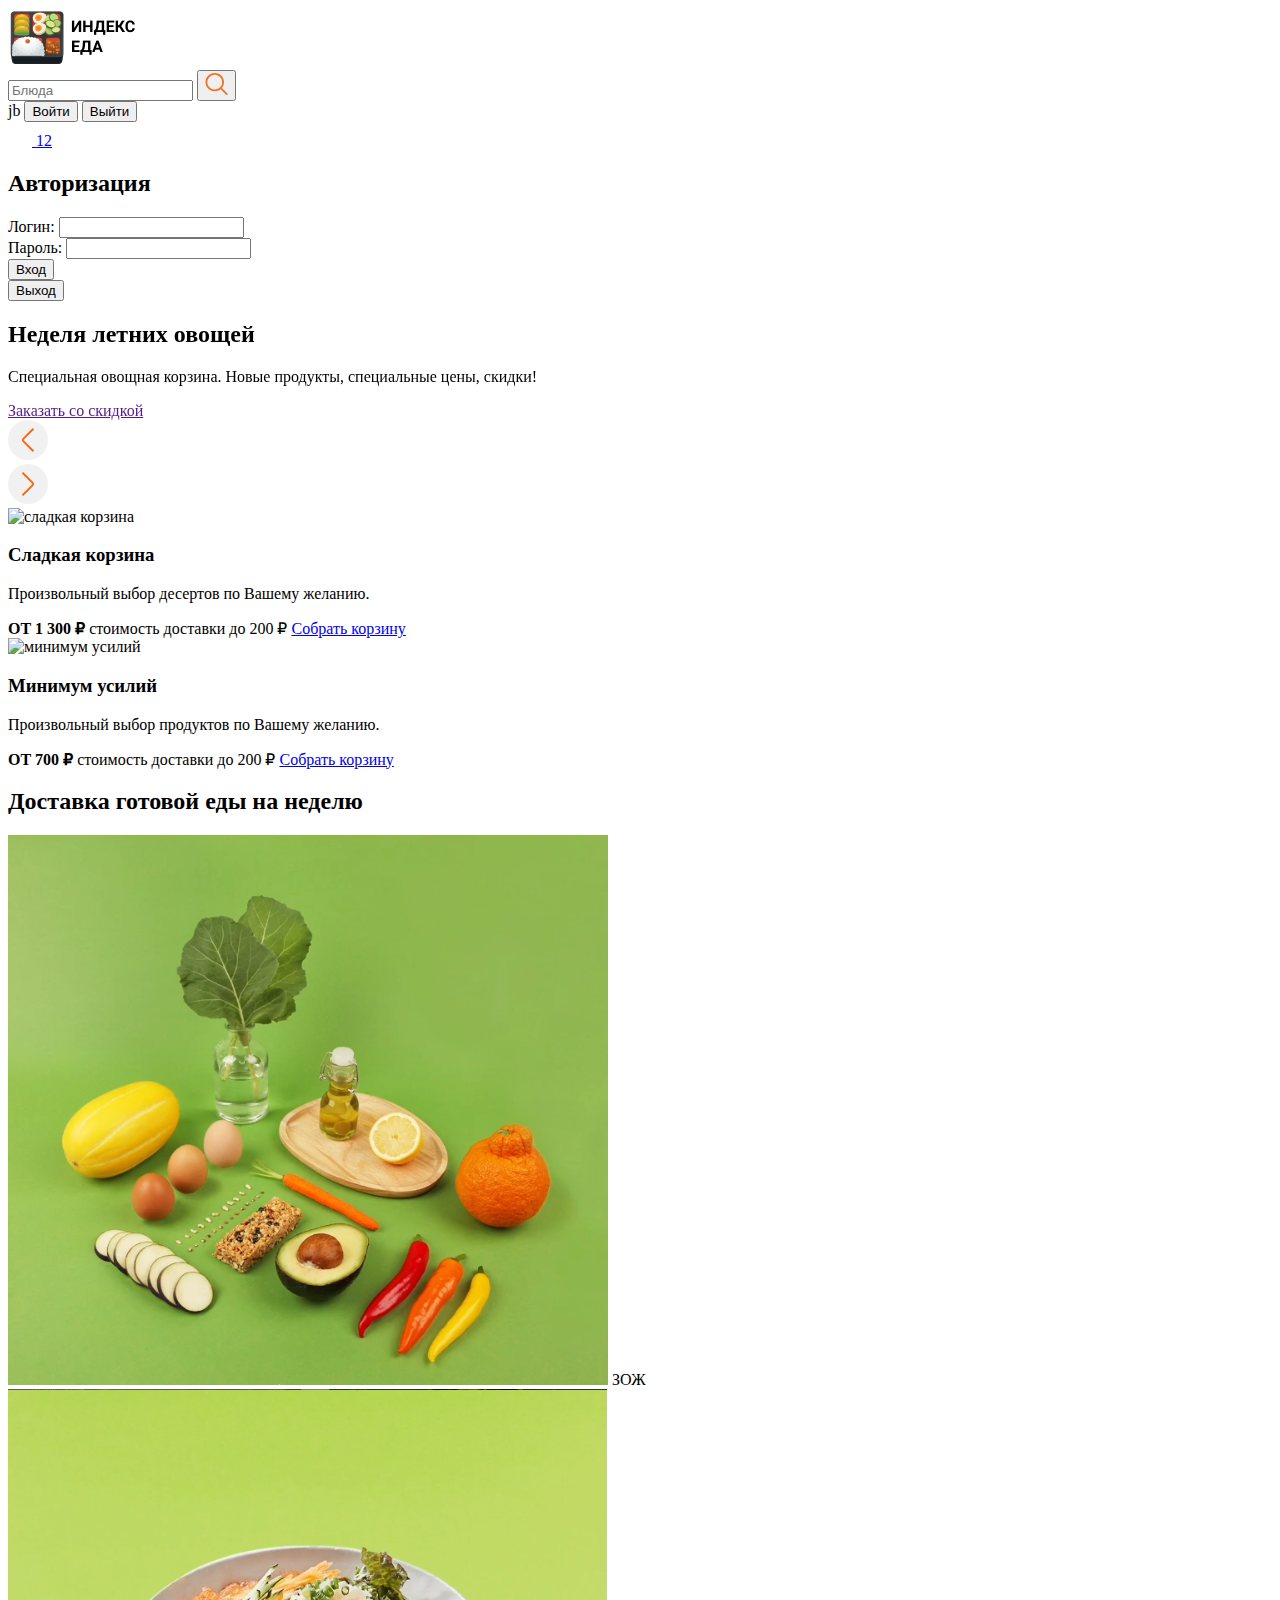
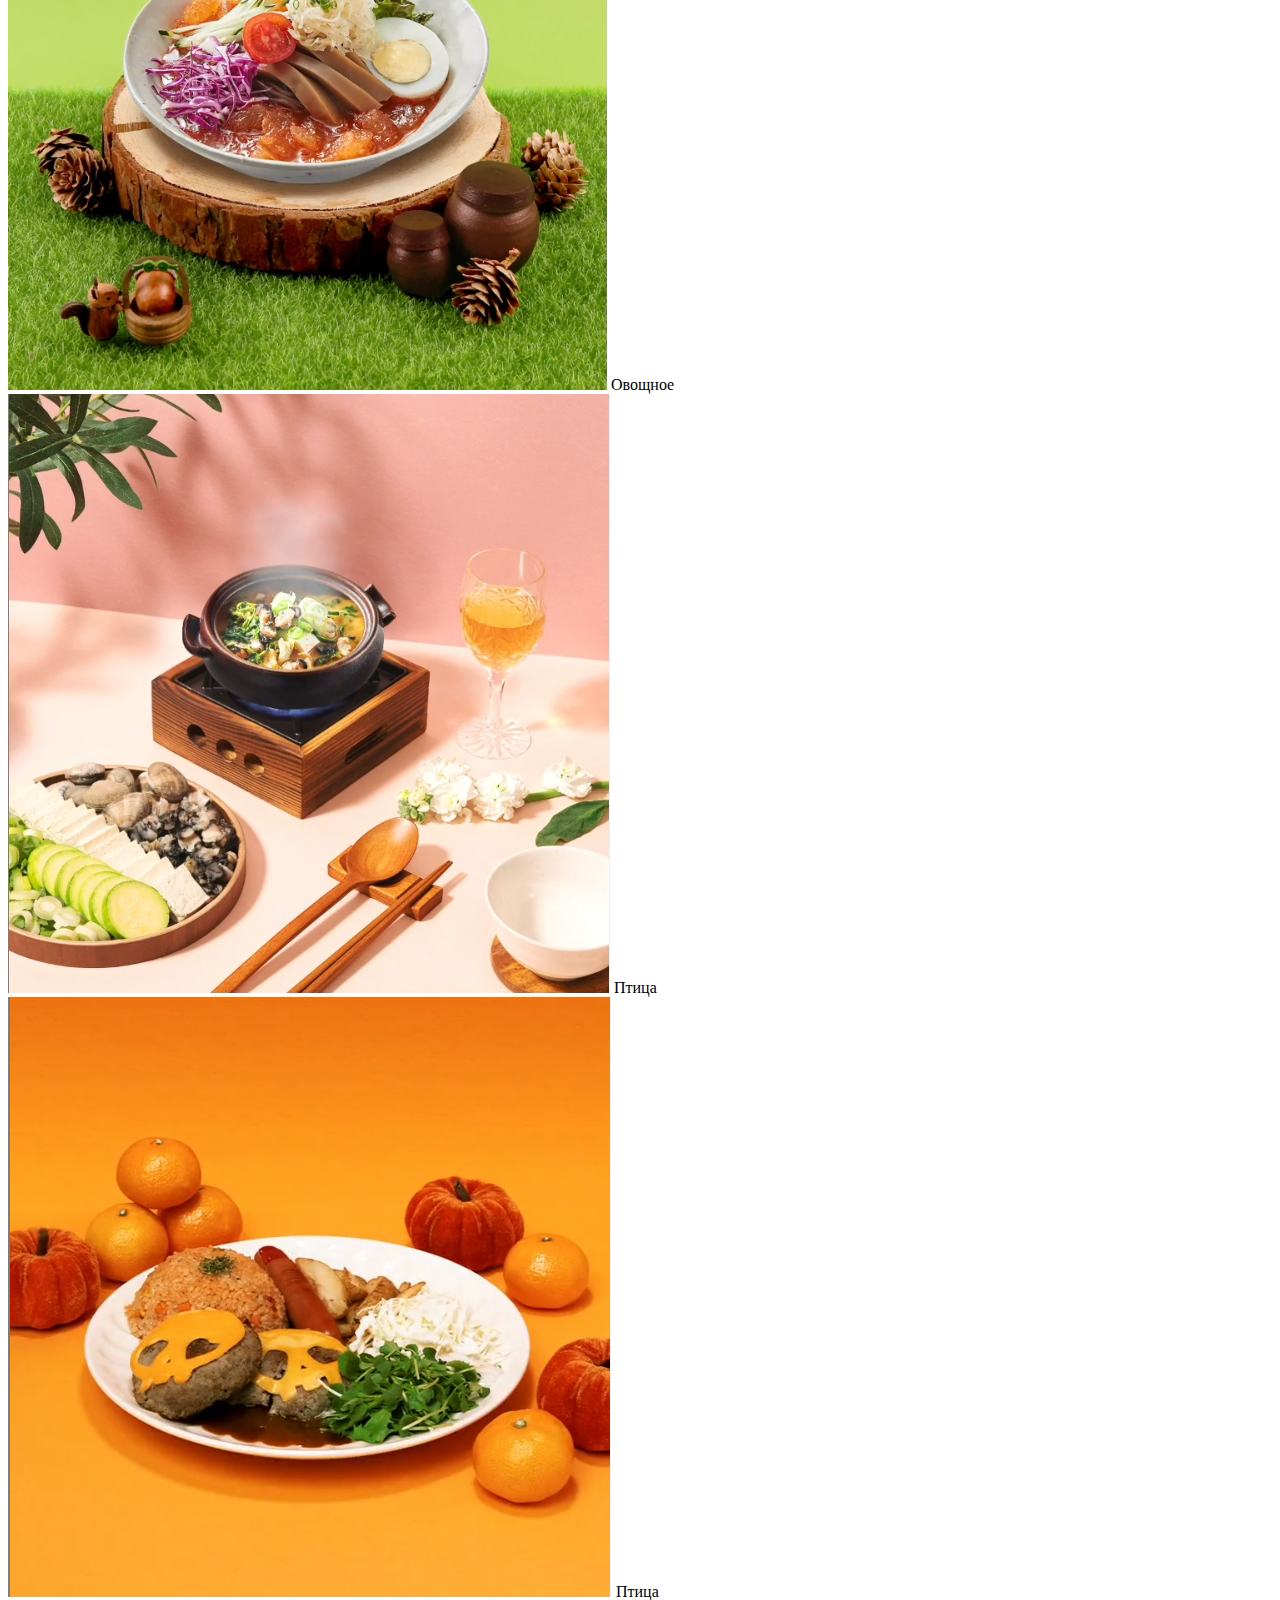
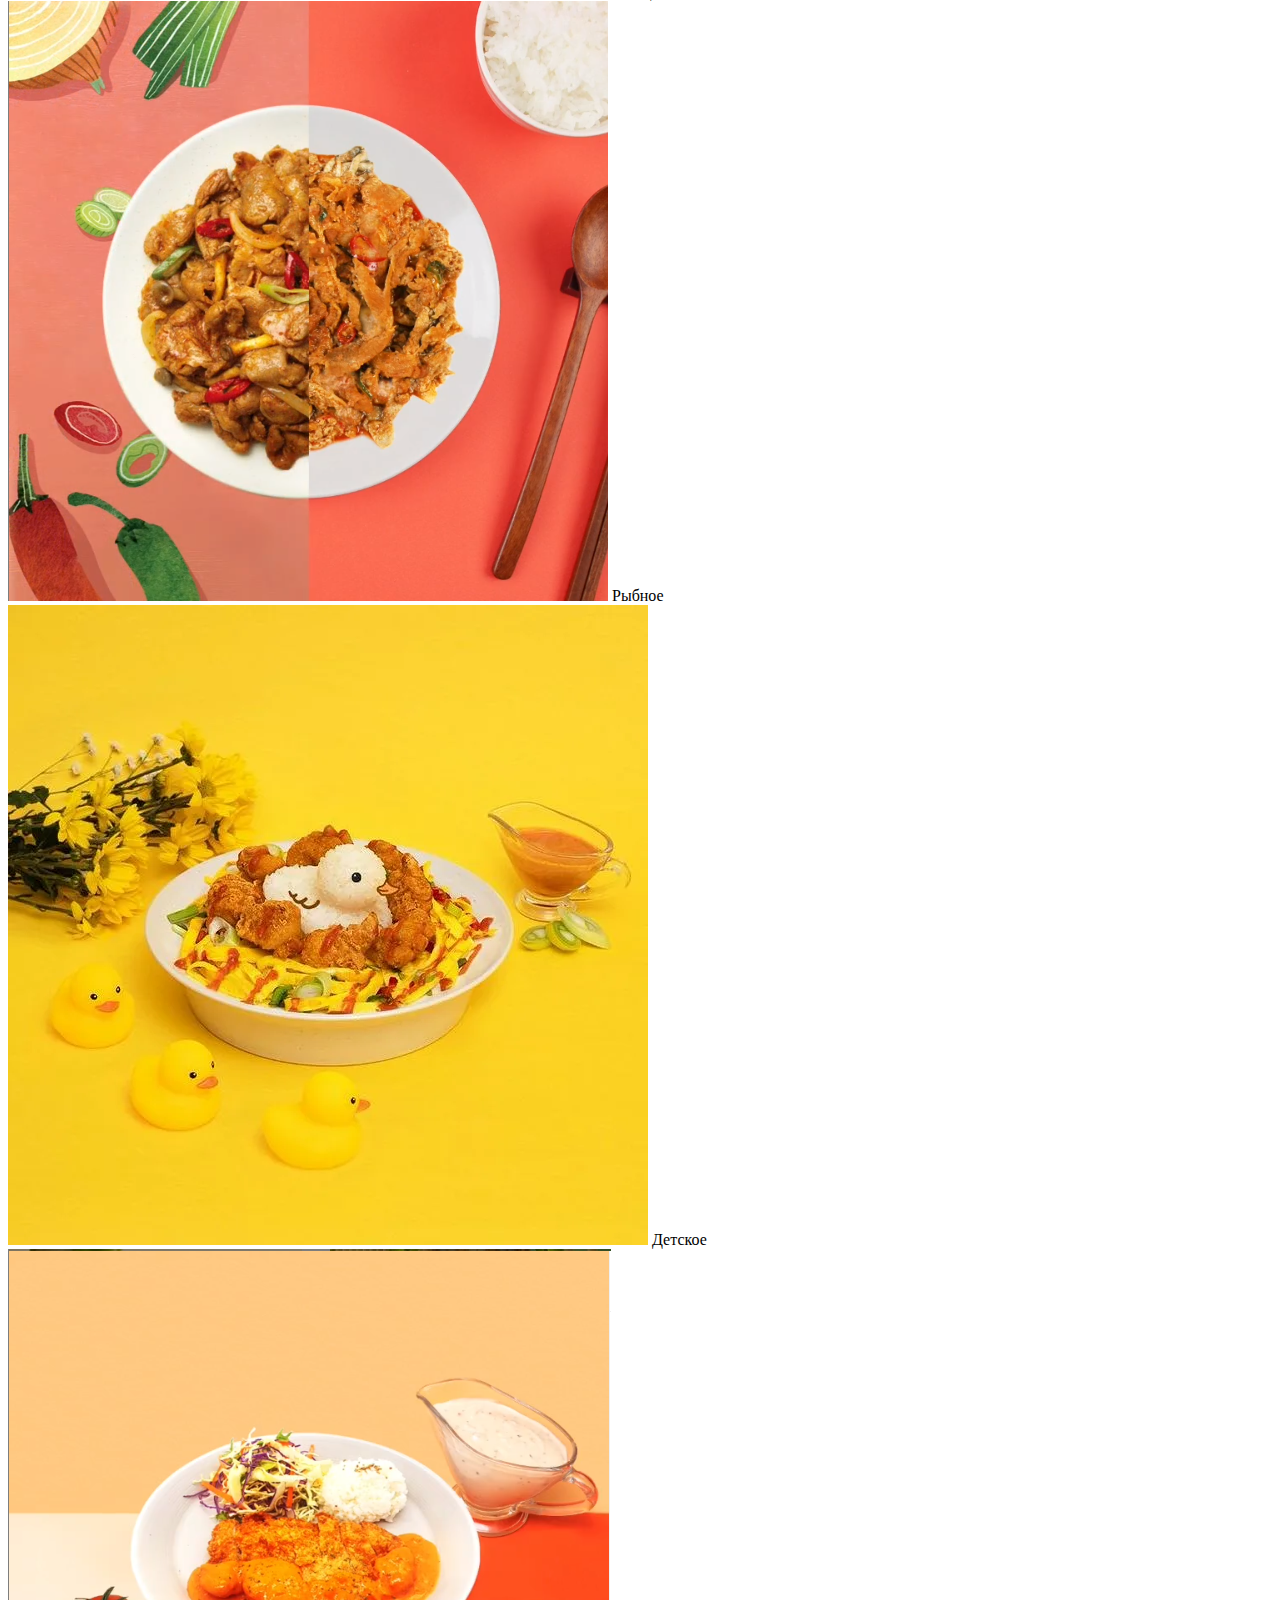
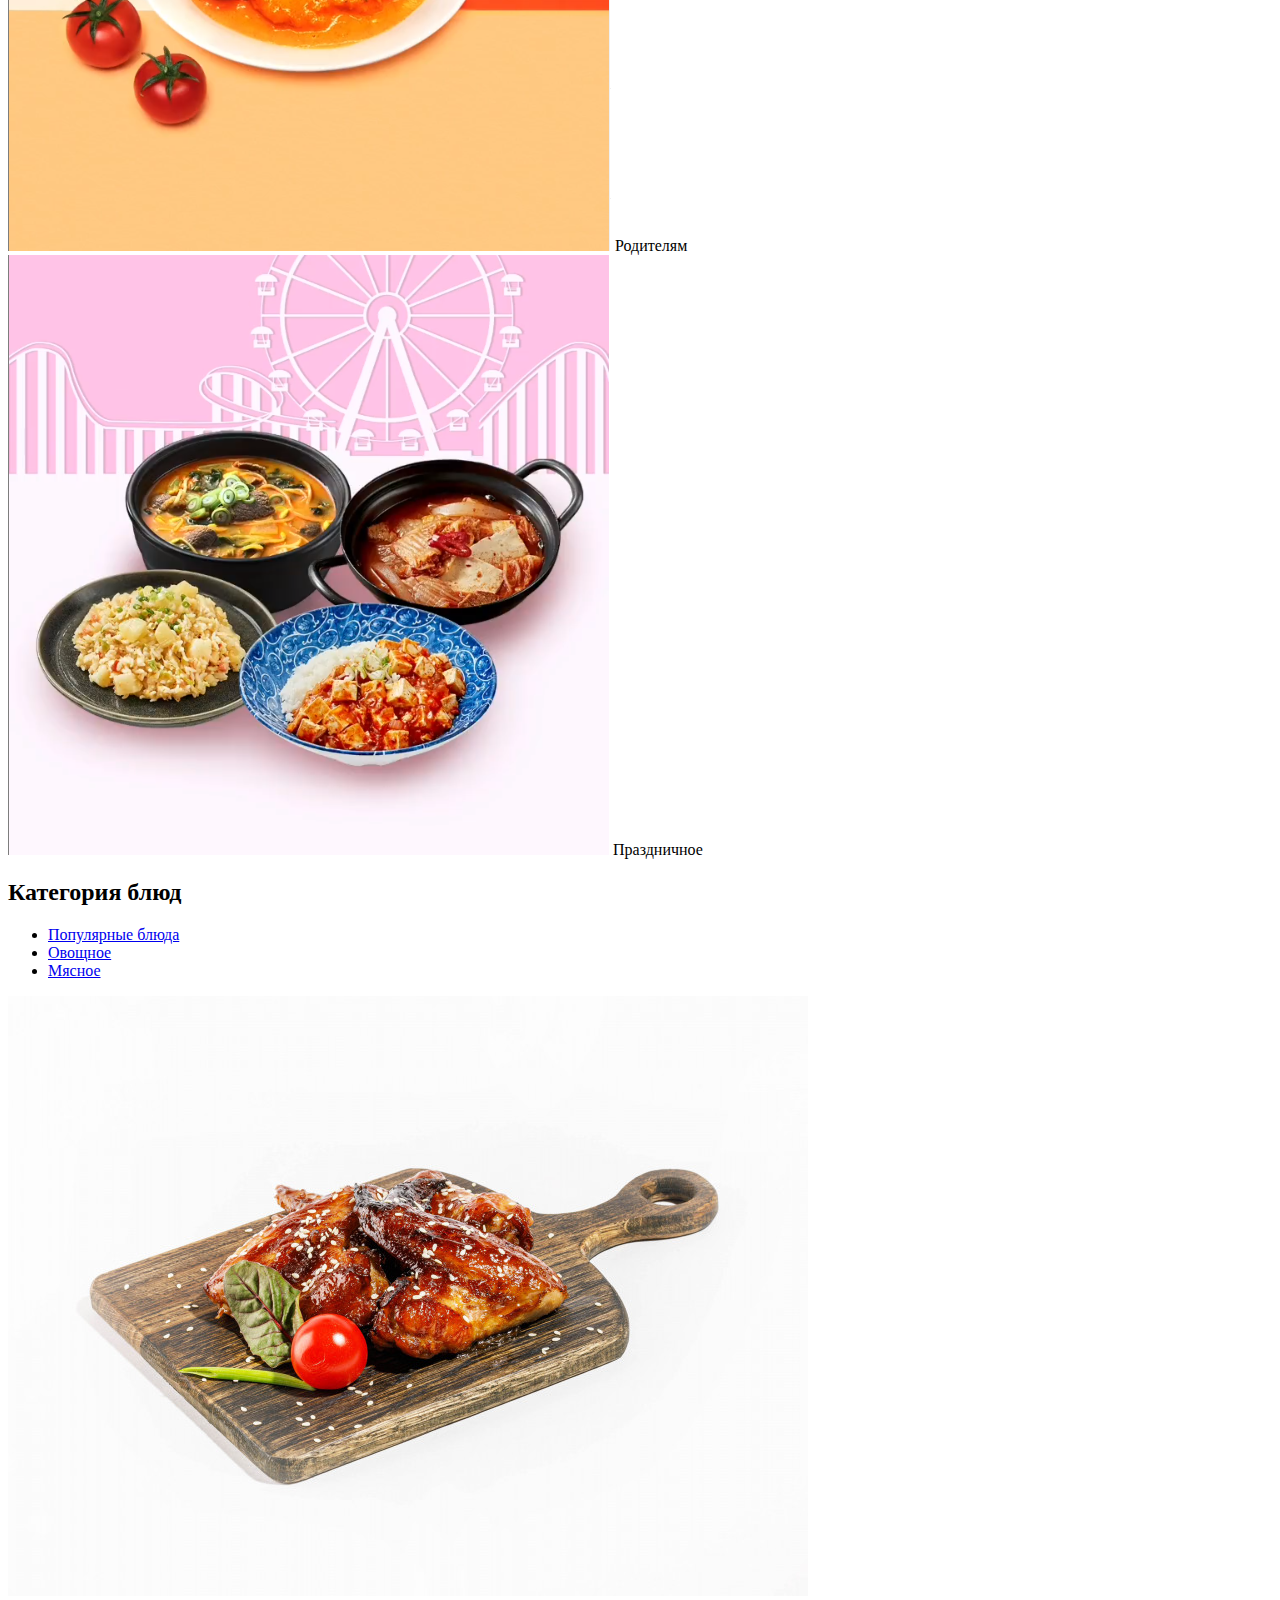
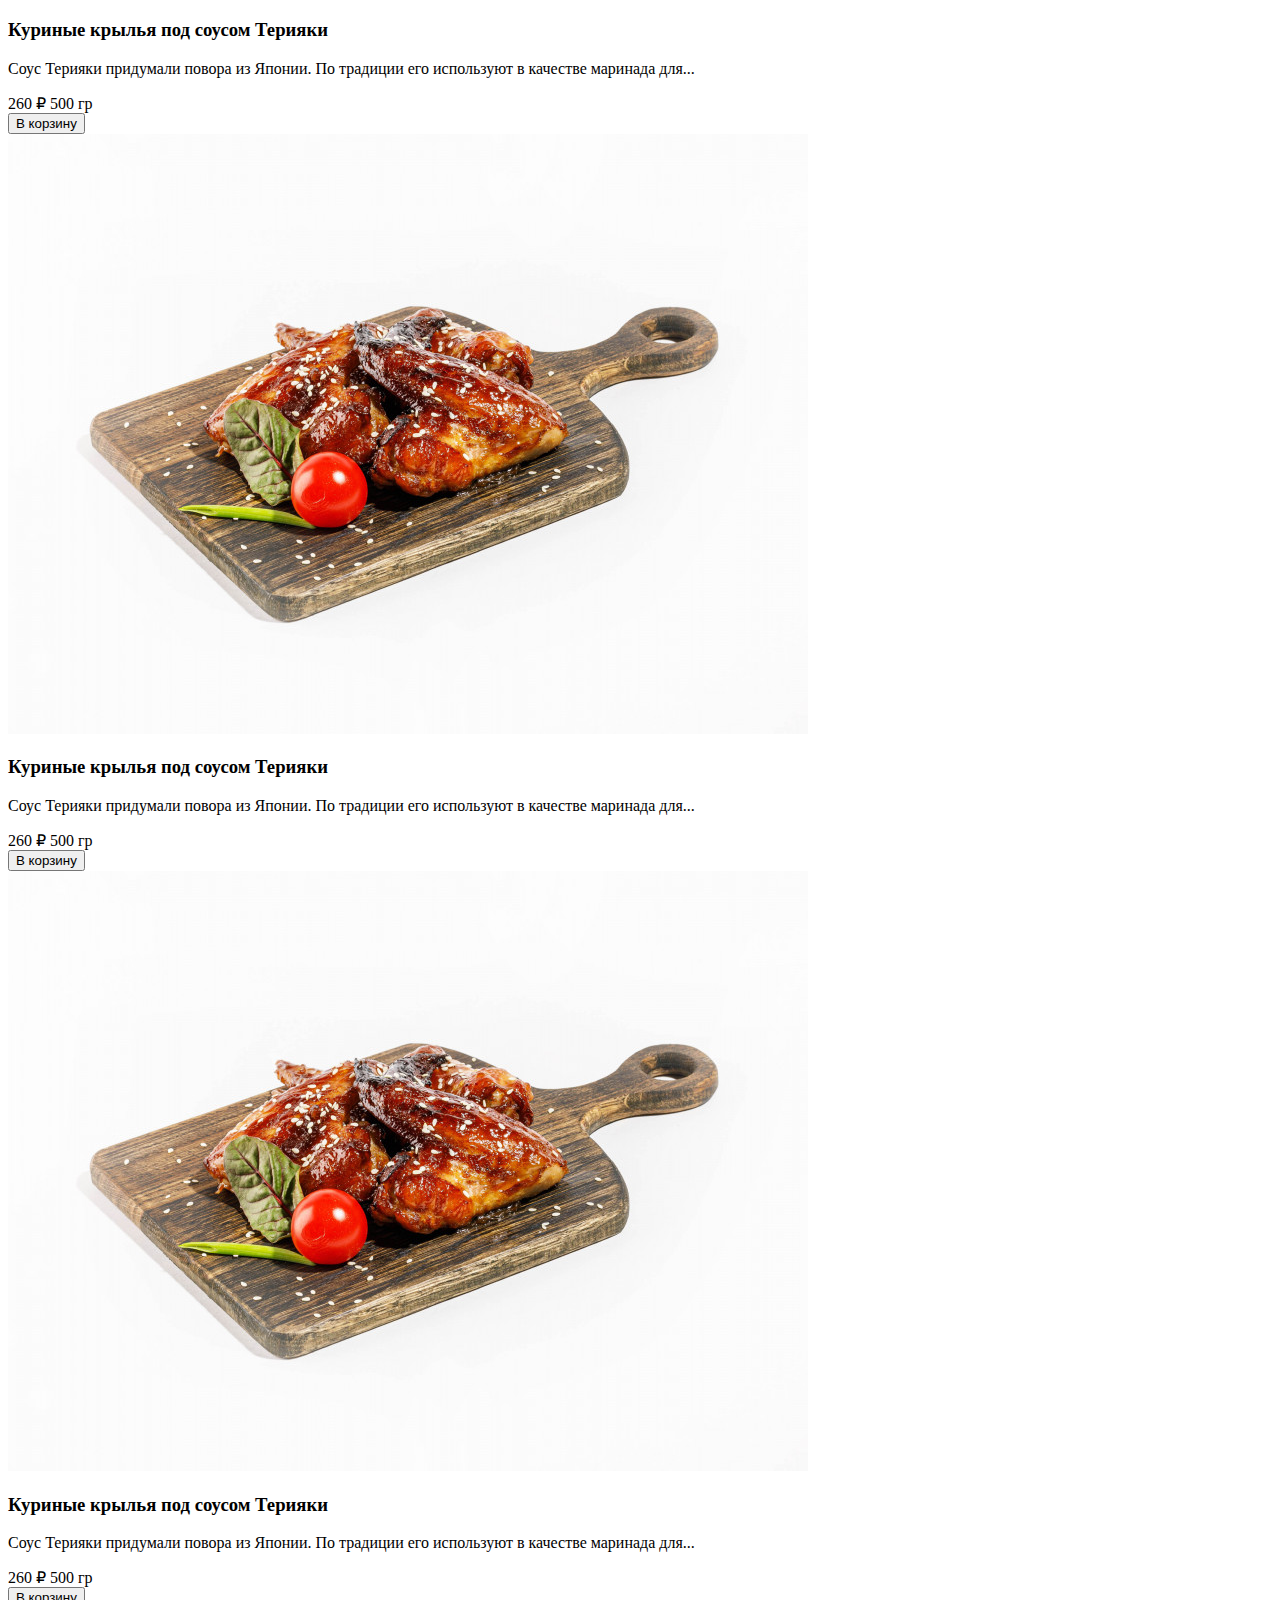
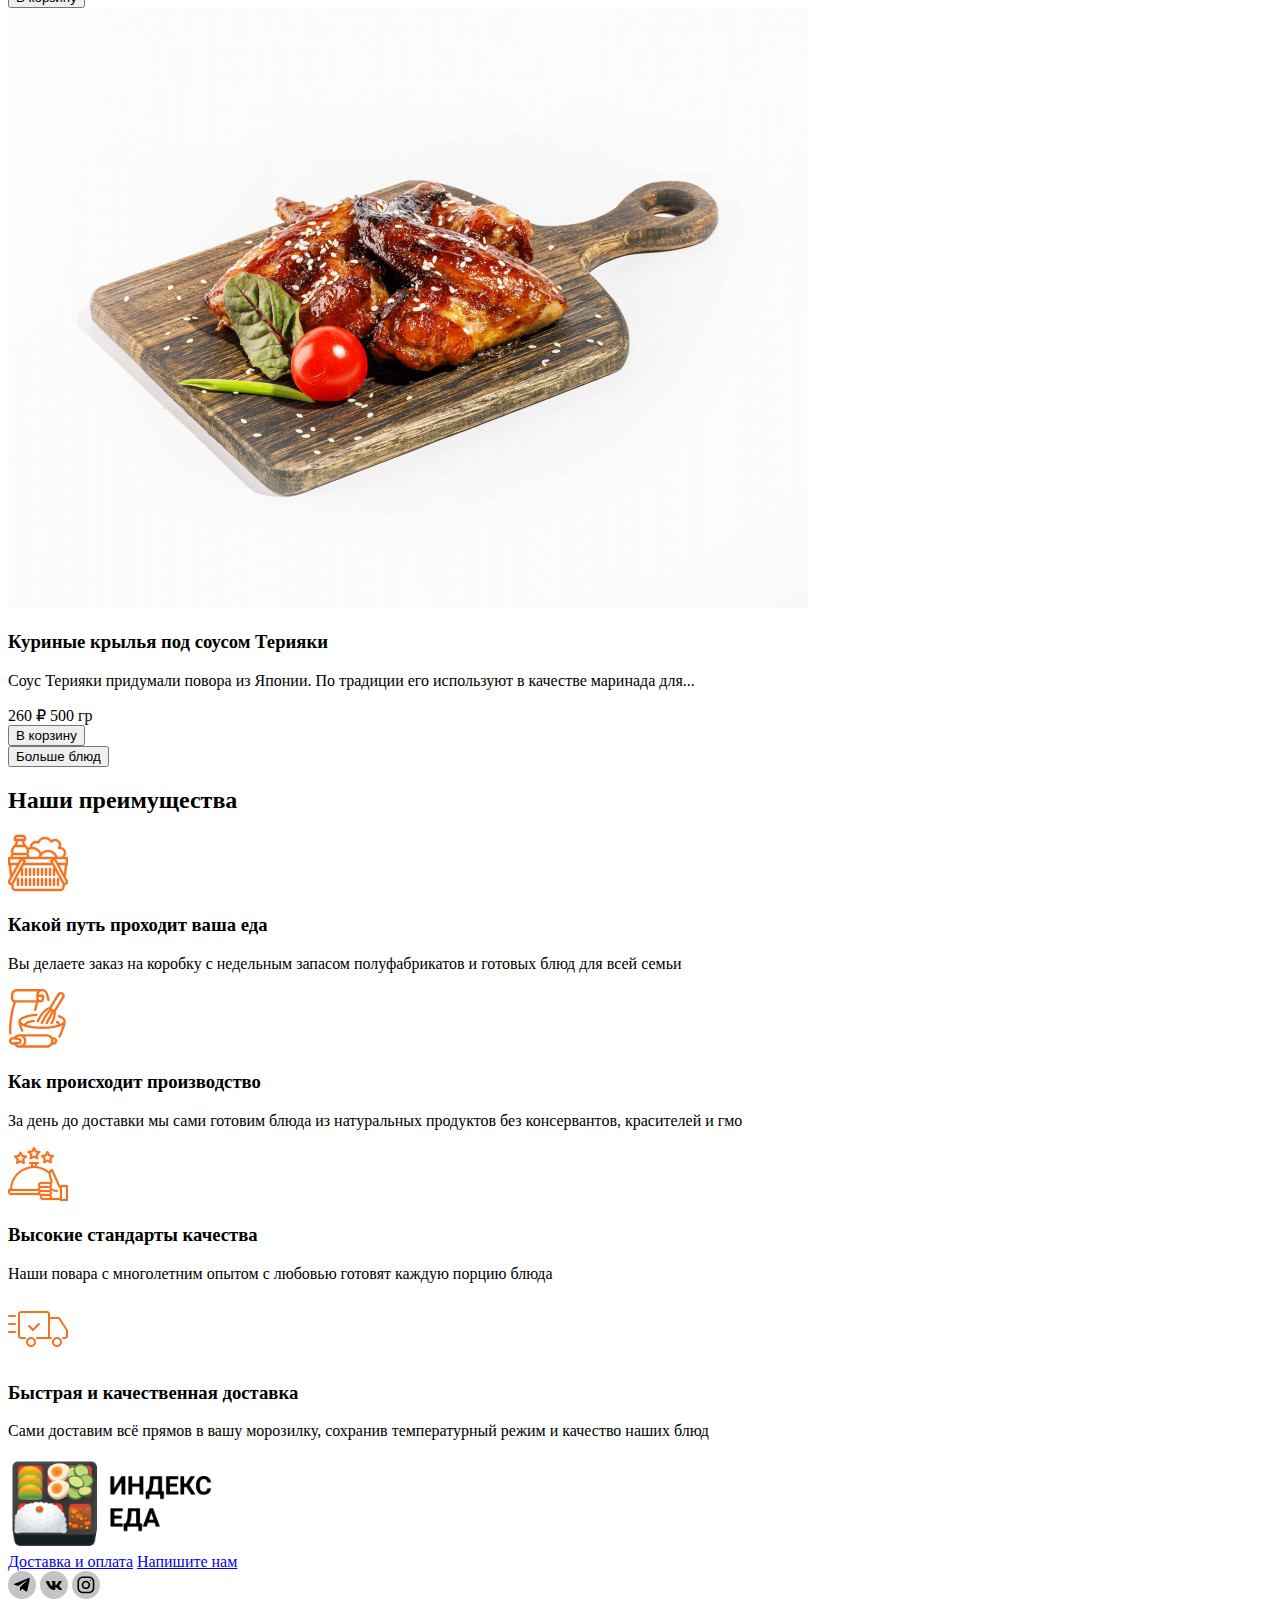
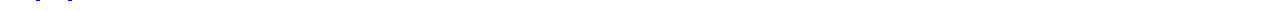
==== commit 1805a7bb: "Add files via upload" ====
--- a/index.html
+++ b/index.html
@@ -24,7 +24,9 @@
             </button>
         </form>
         <div class="auth">
-            <a href="#" class="login">Войти</a>
+            <span class="user">jb</span>
+            <button class="button-login style-login">Войти</button>
+            <button class="login-out style-login">Выйти</button>
         </div>
         <!-- /.auth -->
         <a href="#" class="shopping-cart">
@@ -42,6 +44,25 @@
                 </svg>
                 <span class="shopping-counter">12</span>
         </a>
+        <div class="modal-auth modal-style">
+            <div class="modal-window">
+                    <h2 class="modal-auth-name">Авторизация</h2>
+                <form action="index.html" id="form" class="modal-form">
+                    <div class="modal-login-content">
+                        <span class="login-name">Логин:</span>
+                        <input type="search" id="login" class="modal-login">
+                    </div>
+                    <div class="modal-password-content">
+                        <span class="password-name">Пароль:</span>
+                        <input type="search" id="password" class="modal-login">
+                    </div>
+                    <button class="button-modal-auth button">Вход</button>
+                </form>
+                <div class="modal-form-content">
+                    <button class="button-modal-close button">Выход</button>
+                </div>
+            </div>
+        </div>
     </header>
     <main class="main">
         <!-- /.slider -->
